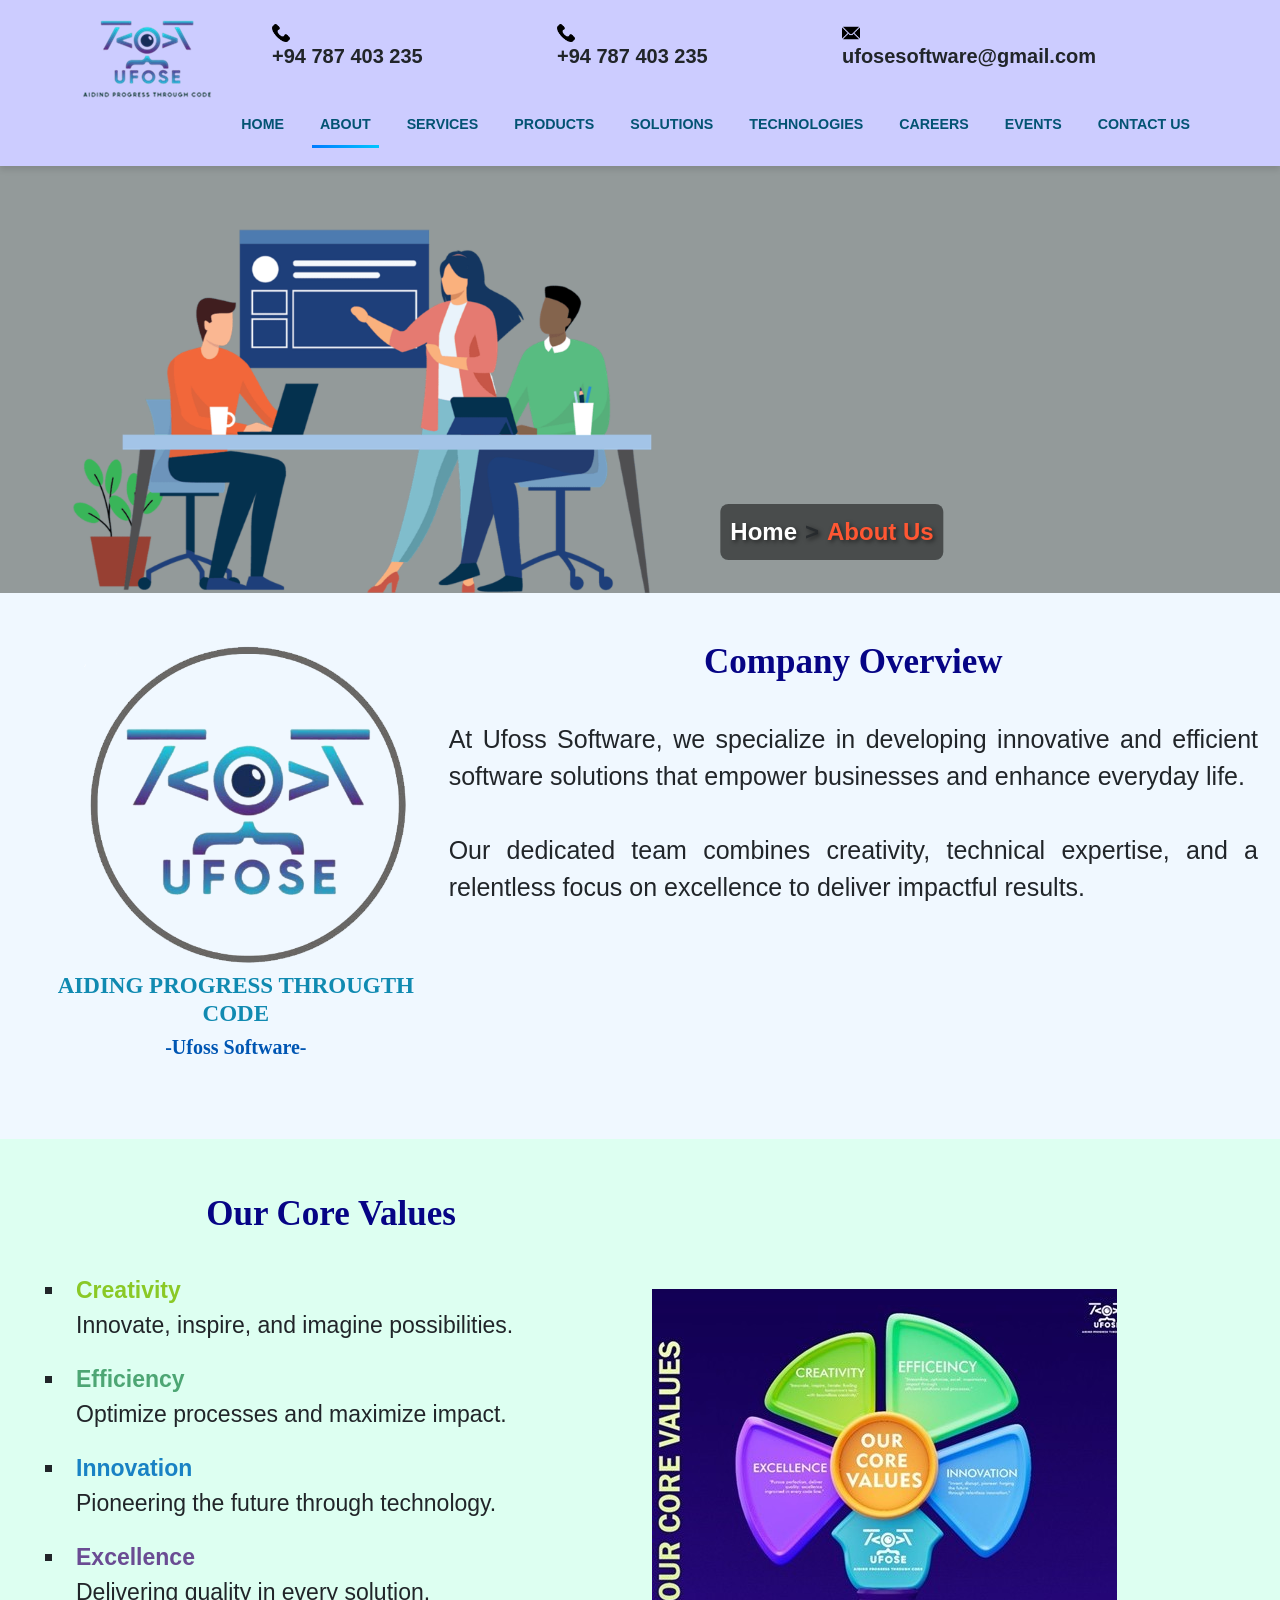
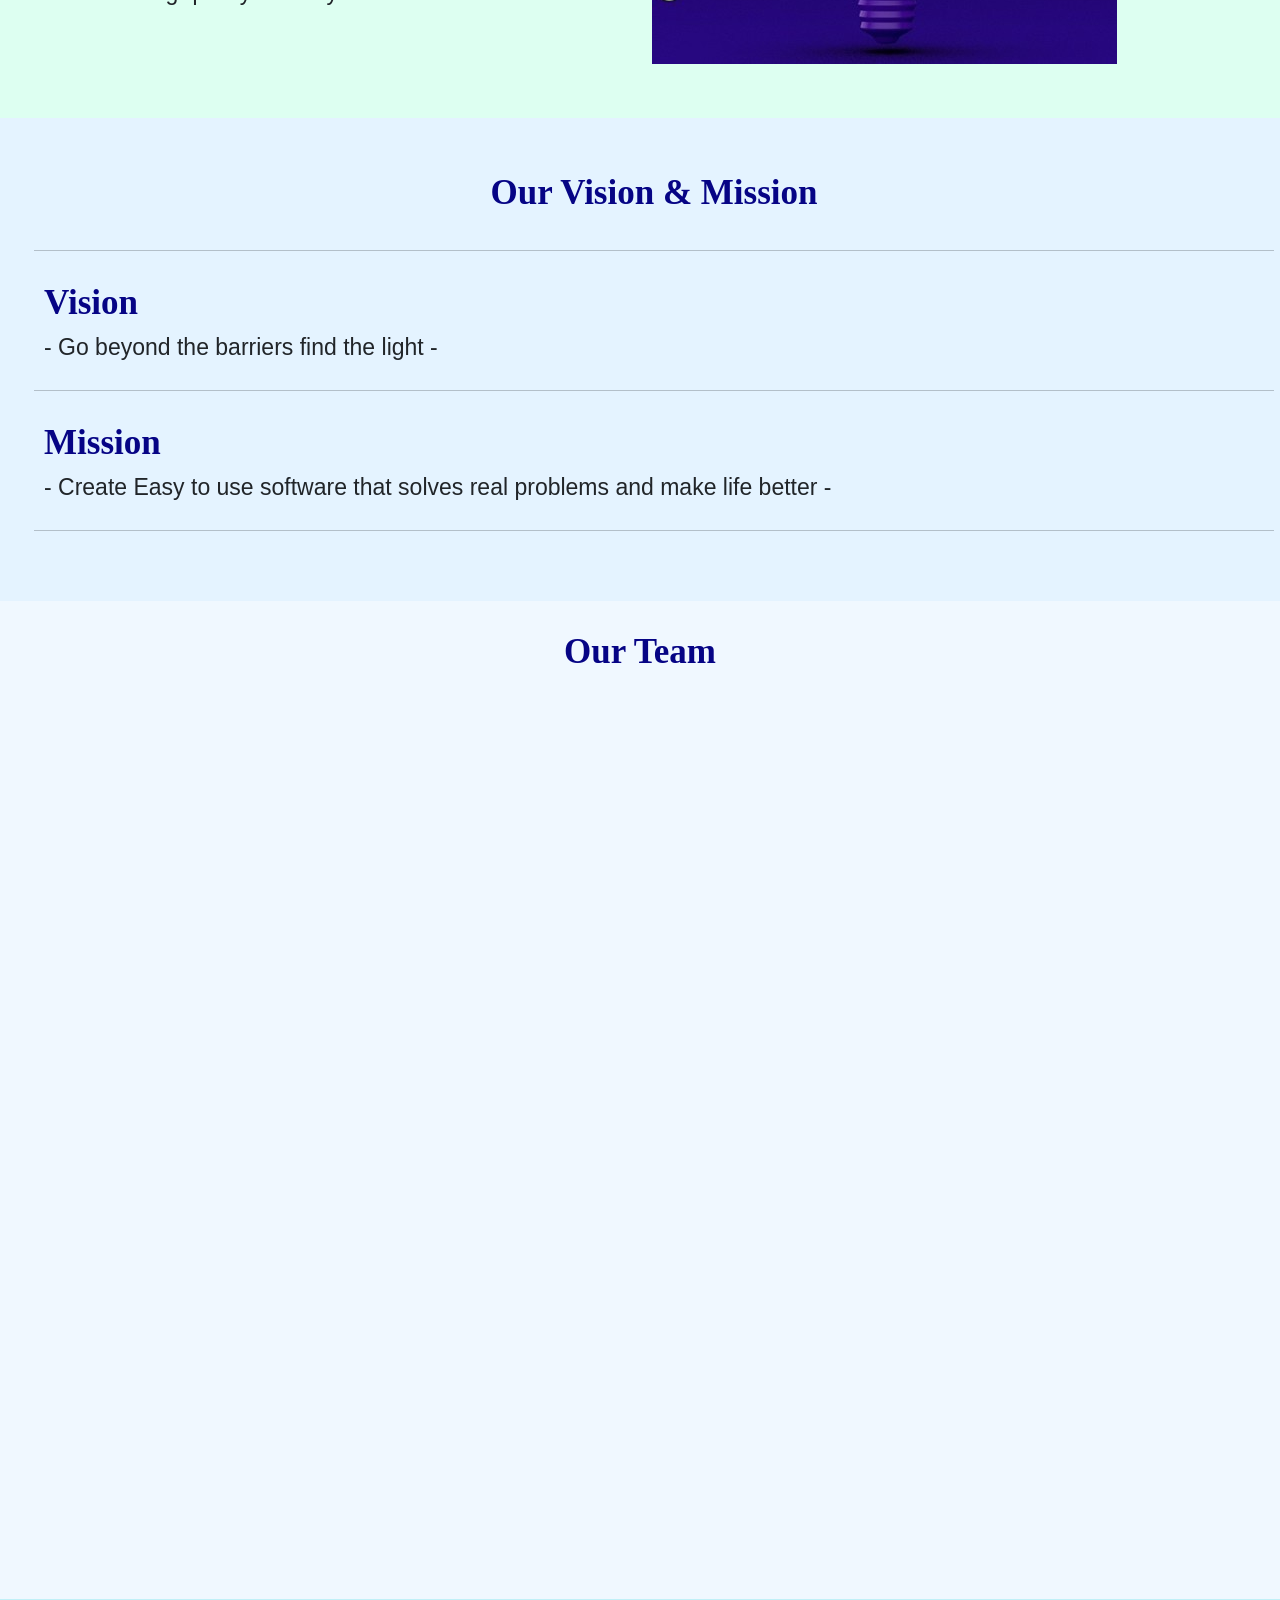
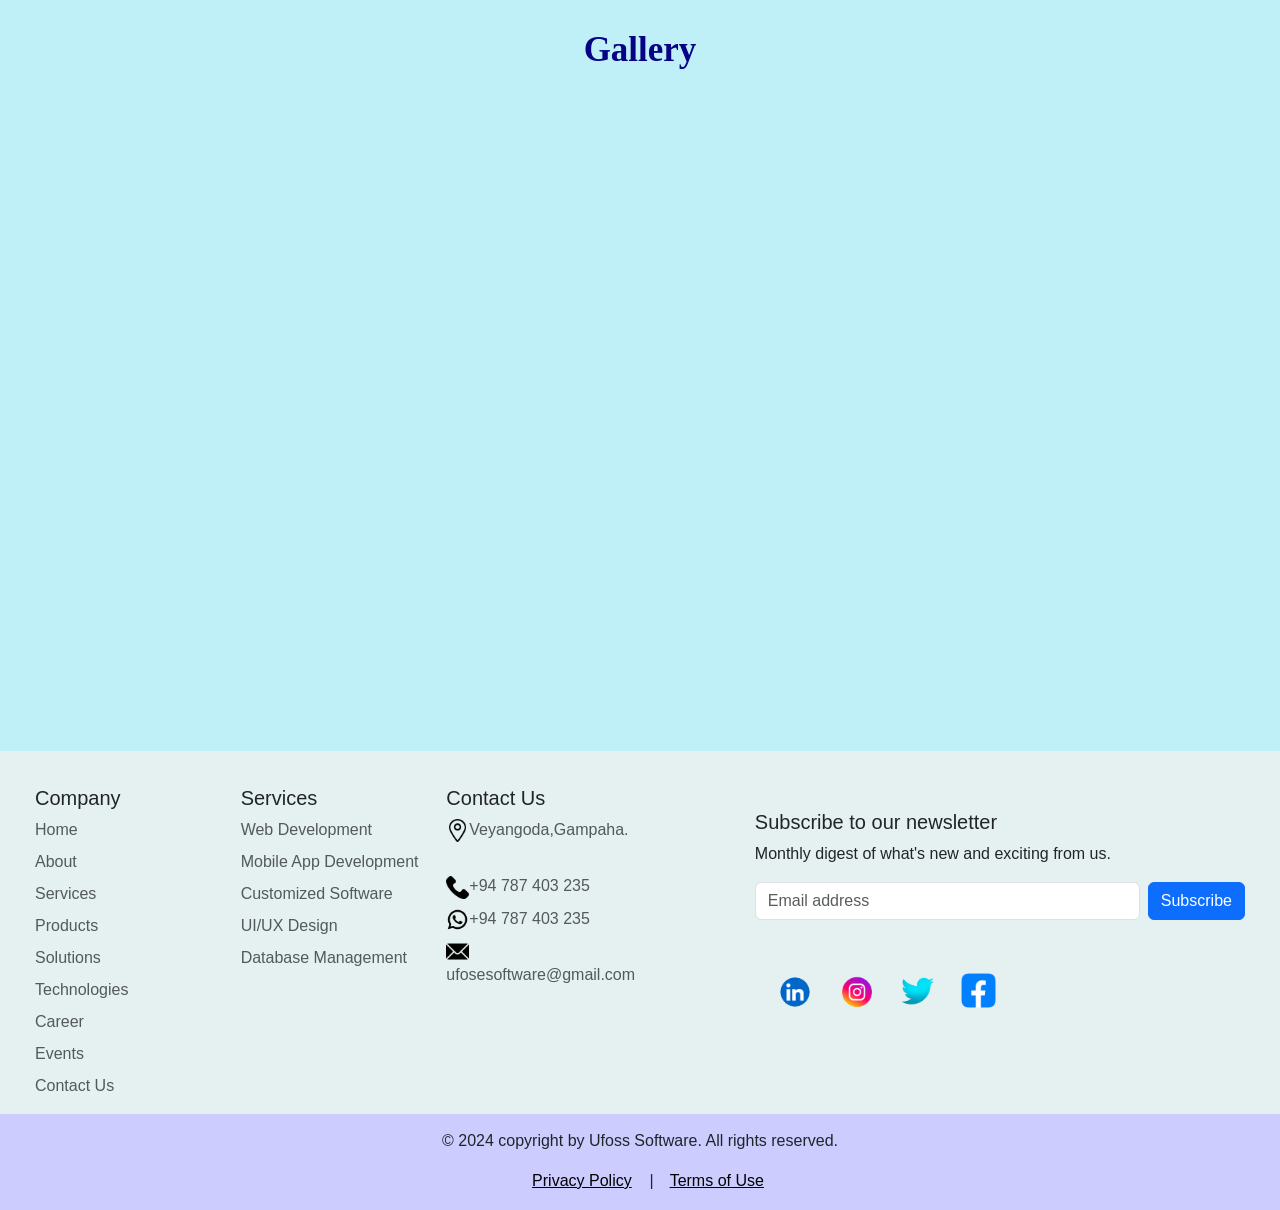
==== AboutUs.html @ 48321bb3 "enhance mobile responsiveness for images and gallery section" ====
<!DOCTYPE html>
<html lang="en">

<head>
  <!-- Required meta tags -->
  <meta charset="utf-8" />
  <meta name="viewport" content="width=device-width, initial-scale=1" />

  <!-- Bootstrap CSS -->
  <link href="https://cdn.jsdelivr.net/npm/bootstrap@5.0.2/dist/css/bootstrap.min.css" rel="stylesheet"
    integrity="sha384-EVSTQN3/azprG1Anm3QDgpJLIm9Nao0Yz1ztcQTwFspd3yD65VohhpuuCOmLASjC" crossorigin="anonymous" />

  <!-- Custom CSS -->
  <link rel="stylesheet" href="style.css" />

  <!-- AOS Library-->
  <link href="https://unpkg.com/aos@2.3.1/dist/aos.css" rel="stylesheet">

  <title>About Us</title>
</head>

<body>

  <!-- Header -->
  <nav class="navbar navbar-light bg-light">
    <div class="container">
      <div class="row">
        <div class="col-md-2 ">
          <a class="navbar-brand" href="index.html">
            <img src="images/logo_UFOS.png" alt="logo" />

          </a>
        </div>
        <div class="col-md-3">
          <img src="icons/call.png" height="18">
          <h5 class="font"> +94 787 403 235</h5>
        </div>
        <div class="col-md-3">
          <img src="icons/call.png" height="18">
          <h5 class="font">+94 787 403 235</h5>
        </div>
        <div class="col-md-3">
          <img src="icons/mail.png" height="18">
          <h5 class="font">ufosesoftware@gmail.com</h5>
        </div>

        <nav class="navbar navbar-expand-lg navbar-light  sticky-top">
          <div class="container">
            <button class="navbar-toggler" type="button" data-bs-toggle="collapse" data-bs-target="#navbarNav">
              <span class="navbar-toggler-icon"></span>
            </button>
            <div class=" header collapse navbar-collapse justify-content-end" id="navbarNav">
              <ul class="navbar-nav text-center">
                <li class="nav-item"><a class="nav-link" href="index.html">HOME</a></li>
                <li class="nav-item"><a class="nav-link active" href="AboutUs.html">ABOUT</a></li>
                <li class="nav-item"><a class="nav-link" href="services.html">SERVICES</a></li>
                <li class="nav-item"><a class="nav-link" href="products.html">PRODUCTS</a></li>
                <li class="nav-item"><a class="nav-link" href="solutions.html">SOLUTIONS</a></li>
                <li class="nav-item"><a class="nav-link" href="technologies.html">TECHNOLOGIES</a></li>
                <li class="nav-item"><a class="nav-link" href="careers.html">CAREERS</a></li>
                <li class="nav-item"><a class="nav-link" href="events.html">EVENTS</a></li>
                <li class="nav-item"><a class="nav-link" href="contactUs.html">CONTACT US</a></li>
              </ul>
            </div>
          </div>
        </nav>
      </div>
    </div>
  </nav>

  <!-- Responcive image-->
  <div>
    <img src="images/aboutcopy.png" class="img-fluid" alt="AboutUs">
    <nav class="overlay-text">

      <nav style="--bs-breadcrumb-divider: '>';" aria-label="breadcrumb">
        <ol class="breadcrumb">
          <li class="breadcrumb-item"><a href="index.html">Home</a></li>
          <li class="breadcrumb-item active" aria-current="page">About Us</li>
        </ol>
      </nav>
    </nav>
  </div>

  <div data-aos="fade-left">
    <div class="container-fluid abo_us">
      <div class="py-5">
        <div class="row">
          <div class="col-md-4 mb-4">
            <div class="con_abo">
              <img class="img-fluid ps-md-4" src="assets/Ufoss_logotransparent.png" alt="" height="300">
              <h5 class="txtstyle">AIDING PROGRESS THROUGTH CODE</h5>
              <h5 class="txtstyle1">-Ufoss Software-</h5>
            </div>

          </div>
          <div class="col-md-8 mb-zdasg">
            <h4 class="txtstyle3" style="color:#060485; font-weight: 800;">Company Overview</h4>
            <p class="txtstyle4">
              At Ufoss Software, we specialize in developing innovative and efficient software solutions that empower
              businesses and enhance everyday life.
            </p>
            <p class="txtstyle4">
              Our dedicated team combines creativity, technical expertise, and a relentless focus on excellence to
              deliver impactful results.
            </p>
          </div>

        </div>
      </div>
    </div>

  </div>
  <div data-aos="fade-right">
    <div class="coreValues container-fluid">

      <div class=" py-5">
        <div class="row">
          <div class="col-md-6 mb-6" style="padding-left: 40px;">
            <h4 class="txtstyle3" style="color:#060485;">Our Core Values</h4>
            <ul class="b">
              <li class="list"><b style="color: #8ac926; font-weight: 700;font-size: 25;">Creativity</b><br> Innovate,
                inspire, and imagine possibilities.</li>
              <li class="list"><b style="color: #4da674;font-weight: 700;font-size: 25;">Efficiency</b> <br>Optimize
                processes and maximize impact.</li>
              <li class="list"><b style="color: #1982c4;font-weight: 700;font-size: 25;">Innovation</b><br> Pioneering
                the future through technology.</li>
              <li class="list"><b style="color: #6a4c93;font-weight: 700;font-size: 25;">Excellence</b> <br>Delivering
                quality in every solution.</li>
            </ul>
          </div>
          <div class="col-md-6 mb-6">
            <br><br><br><br>
            <img class="img-fluid" src="images/Core Values.jpg" alt="" height="">
          </div>
        </div>
      </div>
    </div>

  </div>
  <!--vision/Mission-->
  <div data-aos="fade-left">
    <div class="vm container-fluid">
      <div class=" py-5">
        <div class="row">
          <div class="col-md-12" style="padding-left: 40px;">
            <h4 class="txtstyle3" style="color:#060485;">Our Vision & Mission</h4>

            <hr>
            <p class="list"
              style="font-size: 28; font-weight: 400; font-family:'Segoe UI', Tahoma, Geneva, Verdana, sans-serif;">
              <b class="txtstyle3" style="color:#060485;">Vision</b> <br> - Go beyond the barriers find the light -
            </p>
            <hr>

            <p class="list"
              style="font-size:28 ; font-weight: 400; font-family:'Segoe UI', Tahoma, Geneva, Verdana, sans-serif;">
              <b class="txtstyle3" style="color:#060485;">Mission</b> <br> - Create Easy to use software that solves
              real problems and make life better -
            </p>
            <hr>
          </div>
        </div>
      </div>
    </div>
  </div>
  <!--vision/Mission-->
  <!--CONTACT-->
  <div class="contact_cardcon ">
    <DIV class="container">

      <h4 class="txtstyle3" style="color:#060485;">Our Team</h4>

      <div class="row">
        <div class="col-md-2">
          <div class="con_card" data-aos="flip-right">
            <img class="blur-effect" src="images/Comp/sachintha.jpg" alt="" style="width:100%">
            <h4>Sachintha <br> Tharuka</h4>
            <p class="con_title">CEO <br>&Founder</p>
            <p>Software Engineer</p>
            <div style="margin: 10px 0;">
              <a class="con_a" href="#"><img src="icons/linkedin-logo-linkedin-icon-transparent-free-png.webp" alt=""
                  height="48"></a>
              <a class="con_a" href="#"><img src="icons/instagram-logo-instagram-social-media-icon-free-png.webp" alt=""
                  height="48"></a>
            </div>
            <p><button class="con_button"><a href="tel:+94"
                  class="nav-link p-0 text-body-secondary">Contact</a></button>
            </p>

          </div>
        </div>
        <div class="col-md-2">
          <div class="con_card" data-aos="flip-right">
            <img class="blur-effect" src="images/Comp/maleesha.jpg" alt="" style="width:100%">
            <h4>Maleesha <br> Shashini</h4>
            <p class="con_title">Head of<br> Human Resource</p>
            <p>Software Engineer</p>
            <div style="margin: 10px 0;">
              <a class="con_a" href="#"><img src="icons/linkedin-logo-linkedin-icon-transparent-free-png.webp" alt=""
                  height="48"></a>
              <a class="con_a" href="#"><img src="icons/instagram-logo-instagram-social-media-icon-free-png.webp" alt=""
                  height="48"></a>
            </div>
            <p><button class="con_button"><a href="tel:+94"
                  class="nav-link p-0 text-body-secondary">Contact</a></button>
            </p>
          </div>
        </div>
        <div class="col-md-2">
          <div class="con_card" data-aos="flip-right">
            <img class="blur-effect" src="images/Comp/kalhara.jpg" alt="" style="width:100%">
            <h4>Nirod <br> Kalhara</h4>
            <p class="con_title">Project <br>Manager</p>
            <p>Software Engineer</p>
            <div style="margin: 10px 0;">
              <a class="con_a" href="#"><img src="icons/linkedin-logo-linkedin-icon-transparent-free-png.webp" alt=""
                  height="48"></a>
              <a class="con_a" href="#"><img src="icons/instagram-logo-instagram-social-media-icon-free-png.webp" alt=""
                  height="48"></a>
            </div>
            <p><button class="con_button"><a href="tel:+94"
                  class="nav-link p-0 text-body-secondary">Contact</a></button>
            </p>
          </div>
        </div>
        <div class="col-md-2">
          <div class="con_card" data-aos="flip-right">
            <img class="blur-effect" src="images/Comp/Tharindi.jpg" alt="" style="width:100%">
            <h4>Tharindi<br> Kulahthunga</h4>
            <p class="con_title">Accountant</p>
            <p>Financial<br> Advisor</p>
            <div style="margin: 10px 0;">
              <a class="con_a" href="#"><img src="icons/linkedin-logo-linkedin-icon-transparent-free-png.webp" alt=""
                  height="48"></a>
              <a class="con_a" href="#"><img src="icons/instagram-logo-instagram-social-media-icon-free-png.webp" alt=""
                  height="48"></a>
            </div>
            <p><button class="con_button"><a href="tel:+94"
                  class="nav-link p-0 text-body-secondary">Contact</a></button>
            </p>
          </div>
        </div>
        <div class="col-md-2">
          <div class="con_card" data-aos="flip-right">
            <img class="blur-effect" src="images/Comp/DSC_0430 - Charaka Shehan.jpg" alt="" style="width:100%">
            <h4>Charaka <br>Ruwan</h4>
            <p class="con_title">Architect <br> Web Developer</p>
            <p>Nano Technologist</p>
            <div style="margin: 10px 0;">
              <a class="con_a" href="#"><img src="icons/linkedin-logo-linkedin-icon-transparent-free-png.webp" alt=""
                  height="48"></a>
              <a class="con_a" href="#"><img src="icons/instagram-logo-instagram-social-media-icon-free-png.webp" alt=""
                  height="48"></a>
            </div>
            <p><button class="con_button"><a href="tel:+94"
                  class="nav-link p-0 text-body-secondary">Contact</a></button>
            </p>
          </div>
        </div>
        <div class="col-md-2">
          <div class="con_card" data-aos="flip-right">
            <img class="blur-effect" src="images/Comp/sawani.jpg" alt="" style="width:100%">
            <h4>Sawani<br> Hansika</h4>
            <p class="con_title">Head of <br>Customer Support</p>
            <p>Software Engineer</p>
            <div style="margin: 10px 0;">
              <a class="con_a" href="#"><img src="icons/linkedin-logo-linkedin-icon-transparent-free-png.webp" alt=""
                  height="48"></a>
              <a class="con_a" href="#"><img src="icons/instagram-logo-instagram-social-media-icon-free-png.webp" alt=""
                  height="48"></a>
            </div>
            <p><button class="con_button"><a href="tel:+94"
                  class="nav-link p-0 text-body-secondary">Contact</a></button>
            </p>
          </div>
        </div>
      </div>
      <div class="row " style="justify-content: center;">


        <div class="col-md-2">
          <div class="con_card" data-aos="flip-right">
            <img class="blur-effect" src="images/Comp/vihaga.jpg" alt="" style="width:100%">
            <h4>Vihaga<br> Induwara</h4>
            <p class="con_title">Develops Engineer <br> Tech Lead</p>
            <p>Software Engineer</p>
            <div style="margin: 10px 0;">
              <a class="con_a" href="#"><img src="icons/linkedin-logo-linkedin-icon-transparent-free-png.webp" alt=""
                  height="48"></a>
              <a class="con_a" href="#"><img src="icons/instagram-logo-instagram-social-media-icon-free-png.webp" alt=""
                  height="48"></a>
            </div>
            <p><button class="con_button"><a href="tel:+94"
                  class="nav-link p-0 text-body-secondary">Contact</a></button>
            </p>
          </div>
        </div>
        <div class="col-md-2">
          <div class="con_card" data-aos="flip-right">
            <img src="images/Comp/7084424.png" alt="" style="width:100%">
            <h4>Yehan<br> Sathish</h4>
            <p class="con_title">Head of <br>Marketing of Sales</p>
            <p>Software Engineer</p>
            <div style="margin: 10px 0;">
              <a class="con_a" href="#"><img src="icons/linkedin-logo-linkedin-icon-transparent-free-png.webp" alt=""
                  height="48"></a>
              <a class="con_a" href="#"><img src="icons/instagram-logo-instagram-social-media-icon-free-png.webp" alt=""
                  height="48"></a>
            </div>
            <p><button class="con_button"><a href="tel:+94"
                  class="nav-link p-0 text-body-secondary">Contact</a></button>
            </p>
          </div>
        </div>
        <div class="col-md-2">
          <div class="con_card" data-aos="flip-right">
            <img class="blur-effect" src="images/Comp/IMG_20241013_104146 - Shahara Ayesha.jpg" alt=""
              style="width:100%">
            <h4>Shaara <br>Rasdeen</h4>
            <p class="con_title">UI / UX<br> Designer</p>
            <p>Software Engineer</p>
            <div style="margin: 10px 0;">
              <a class="con_a" href="#"><img src="icons/linkedin-logo-linkedin-icon-transparent-free-png.webp" alt=""
                  height="48"></a>
              <a class="con_a" href="#"><img src="icons/instagram-logo-instagram-social-media-icon-free-png.webp" alt=""
                  height="48"></a>
            </div>
            <p><button class="con_button"><a href="tel:+94"
                  class="nav-link p-0 text-body-secondary">Contact</a></button>
            </p>
          </div>
        </div>
        <div class="col-md-2">
          <div class="con_card" data-aos="flip-right">
            <img class="blur-effect" src="images/Comp/rasid.jpg" alt="" style="width:100%">
            <h4>Rashid<br> Ahmad</h4>
            <p class="con_title">Quality Assurance<br> Engineer</p>
            <p>Software Engineer</p>
            <div style="margin: 10px 0;">
              <a class="con_a" href="#"><img src="icons/linkedin-logo-linkedin-icon-transparent-free-png.webp" alt=""
                  height="48"></a>
              <a class="con_a" href="#"><img src="icons/instagram-logo-instagram-social-media-icon-free-png.webp" alt=""
                  height="48"></a>
            </div>
            <p><button class="con_button"><a href="tel:+94"
                  class="nav-link p-0 text-body-secondary">Contact</a></button>
            </p>
          </div>
        </div>
      </div>
    </DIV>
  </div>

  <!--CONTACT-->
  <!-- Gallery -->
  <div class="container-fluid">
    <div class="row galarry">
      <h4 class="txtstyle3" style="color:#060485;">Gallery</h4>
      <div class="blur-effect col-lg-4 col-md-12 mb-4 mb-lg-0">
        <img data-aos="flip-right" src="gallery/464200951_539418912353393_275072926362494952_n.jpg"
          class="w-100 shadow-1-strong rounded mb-4 styleIMG" alt="" />

        <img data-aos="flip-right" src="gallery/1 (2).jpg" class="w-100 shadow-1-strong rounded mb-4 styleIMG" alt="" />
      </div>

      <div class="blur-effect col-lg-4 mb-4 mb-lg-0">
        <img data-aos="flip-right" src="gallery/1 (1).jpg" class="w-100 shadow-1-strong rounded mb-4 styleIMG" alt="" />

        <img data-aos="flip-right" src="gallery/464378660_539419032353381_4653004834783427825_n.jpg"
          class="w-100 shadow-1-strong rounded mb-4 styleIMG" alt="" />
      </div>

      <div class="blur-effect col-lg-4 mb-4 mb-lg-0">
        <img data-aos="flip-right" src="gallery/464385209_539431735685444_4587459875388398053_n.jpg"
          class="w-100 shadow-1-strong rounded mb-4 styleIMG" alt="" />

        <img data-aos="flip-right" src="gallery/2.jpg" class="w-100 shadow-1-strong rounded mb-4 styleIMG" alt="" />
      </div>
    </div>
  </div>
  <!-- Gallery -->
  <!--footer-->
  <footer>
    <div class="footertwo">
      <div class="row">
        <div class="col-6 col-md-2 mb-2">
          <h5>Company</h5>
          <ul class="nav flex-column">
            <li class="nav-item mb-2"><a href="index.html" class="nav-link p-0 text-body-secondary">Home</a></li>
            <li class="nav-item mb-2"><a href="AboutUs.html" class="nav-link p-0 text-body-secondary">About</a></li>
            <li class="nav-item mb-2"><a href="services.html" class="nav-link p-0 text-body-secondary">Services</a>
            </li>
            <li class="nav-item mb-2"><a href="products.html" class="nav-link p-0 text-body-secondary">Products</a>
            </li>
            <li class="nav-item mb-2"><a href="solutions.html" class="nav-link p-0 text-body-secondary">Solutions</a>
            </li>
            <li class="nav-item mb-2"><a href="technologies.html"
                class="nav-link p-0 text-body-secondary">Technologies</a></li>
            <li class="nav-item mb-2"><a href="careers.html" class="nav-link p-0 text-body-secondary">Career</a></li>
            <li class="nav-item mb-2"><a href="events.html" class="nav-link p-0 text-body-secondary">Events</a></li>
            <li class="nav-item mb-2"><a href="contactUs.html" class="nav-link p-0 text-body-secondary">Contact Us</a>
            </li>
          </ul>
        </div>

        <div class="col-6 col-md-2 mb-3">
          <h5>Services</h5>
          <ul class="nav flex-column">
            <li class="nav-item mb-2"><a href="#" class="nav-link p-0 text-body-secondary">Web Development</a></li>
            <li class="nav-item mb-2"><a href="#" class="nav-link p-0 text-body-secondary">Mobile App Development</a>
            </li>
            <li class="nav-item mb-2"><a href="#" class="nav-link p-0 text-body-secondary">Customized Software</a>
            </li>
            <li class="nav-item mb-2"><a href="#" class="nav-link p-0 text-body-secondary">UI/UX Design</a></li>
            <li class="nav-item mb-2"><a href="#" class="nav-link p-0 text-body-secondary">Database Management</a>
            </li>
          </ul>
        </div>

        <div class="col-6 col-md-2 mb-4">
          <h5>Contact Us</h5>
          <ul class="nav flex-column">
            <li class="nav-item mb-2"><a href="https://maps.app.goo.gl/LVWxwPiNiZoNcGvU6"
                class="nav-link p-0 text-body-secondary"><img src="icons/address-81.png" alt=""
                  height="23">Veyangoda,Gampaha.</a></li>
            <li class="nav-item mb-2"><a href="tel:+94787403235" class="nav-link p-0 text-body-secondary"><img
                  src="icons/call.png" alt="" height="23">+94 787 403 235</a></li>
            <li class="nav-item mb-2"><a href="https://wa.me/94787403235" class="nav-link p-0 text-body-secondary"><img
                  src="icons/whatsapp.png" alt="" height="23">+94 787 403
                235</a></li>
            <li class="nav-item mb-2"><a href="mailto:ufosesoftware@gmail.com"
                class="nav-link p-0 text-body-secondary"><img src="icons/mail.png" alt=""
                  height="23">ufosesoftware@gmail.com</a></li>

          </ul>
        </div>

        <div class="col-md-5 offset-md-1 mb-3">
          <form>
            <br>
            <h5>Subscribe to our newsletter</h5>
            <p>Monthly digest of what's new and exciting from us.</p>

            <div class="d-flex flex-column flex-sm-row w-100 gap-2">
              <label for="newsletter1" class="visually-hidden">Email address</label>
              <input id="newsletter1" type="text" class="form-control" placeholder="Email address">
              <button class="btn btn-primary" type="button">Subscribe</button>
            </div>
          </form>
          <br><br>
          <ul class="list-unstyled d-flex">
            <li class="ms-3"><a class="link-body-emphasis" href="#"><img
                  src="icons/linkedin-logo-linkedin-icon-transparent-free-png.webp" alt="" height="48"></a></li>
            <li class="ms-3"><a class="link-body-emphasis" href="#"><img
                  src="icons/instagram-logo-instagram-social-media-icon-free-png.webp" alt="" height="48"></a></li>
            <li class="ms-3"><a class="link-body-emphasis" href="#"><img src="icons/twwit.webp" alt="" height="45"></a>
            </li>
            <li class="ms-3"><a class="link-body-emphasis" href="#"><img src="icons/fb.webp" alt="" height="45"></a>
            </li>
          </ul>
        </div>
      </div>

    </div>

    <div class="footerone">
      <div>
        <p style="text-align: center;">© 2024 copyright by Ufoss Software. All rights reserved.</p>
        <ul class="list-unstyled d-flex justify-content-center">
          <li class="ms-3"><a class="link-body-emphasis" href="#">Privacy Policy</a>&nbsp;&nbsp;&nbsp;&nbsp;
          </li>
          <li>|</li>
          <li class="ms-3"><a class="link-body-emphasis" href="#">Terms of Use</a></li>
        </ul>
      </div>
    </div>

  </footer>

  <!-- Optional JavaScript -->
  <script src="https://cdn.jsdelivr.net/npm/bootstrap@5.0.2/dist/js/bootstrap.bundle.min.js"
    integrity="sha384-MrcW6ZMFYlzcLA8Nl+NtUVF0sA7MsXsP1UyJoMp4YLEuNSfAP+JcXn/tWtIaxVXM"
    crossorigin="anonymous"></script>

  <!-- AOS JS -->
  <script src="https://unpkg.com/aos@2.3.1/dist/aos.js"></script>
  <!-- Initialize AOS -->
  <script>
    AOS.init();
  </script>
</body>

</html>
---- style.css ----
/* Base Styles */
body {
  font-family: "Poppins", sans-serif;
  margin: 0;
  padding: 0;
  background-color: #f0f8ff;
}

/* Navigation Bar Styling */
.navbar-light.bg-light {
  background-color: #ccccff !important;
  padding: 15px;
  padding-top: 20px;
  box-shadow: 0 4px 6px rgba(0, 0, 0, 0.1);
  position: sticky;
  top: 0;
  z-index: 900;
}

.header {
  display: flex;
  align-items: center;
  justify-content: flex-end;
}

.header ul {
  list-style: none;
  display: flex;
  gap: 20px;
  margin: 0;
  padding: 0;
}

.header ul li {
  display: inline;
}

.header .nav-link {
  position: relative;
  text-decoration: none;

  font-weight: 600;
  font-size: 0.89rem;
  padding: 8px 12px;
  transition: color 0.3s ease;
}

.header .navbar-nav .nav-link {
  color: #035373;
}
.header .navbar-nav .nav-link:hover {
  color: #2e27fb, #150fcc;
}
.header ul li a.active::after {
    transform: scaleX(1);
    transform-origin: left;
}
.font {
  font-weight: bold;
}

/* Hover Effect for Links */
.header ul li a::after {
  content: "";
  position: absolute;
  left: 0;
  bottom: -5px;
  width: 100%;
  height: 3px;
  background: linear-gradient(90deg, #007bff, #00c6ff);
  transition: transform 0.3s ease;
  transform: scaleX(0);
  transform-origin: right;
}

.header ul li a:hover::after {
  transform: scaleX(1);
  transform-origin: left;
}

.header ul li a:hover {
  color: #0056b3;
}

/* Logo Styling */
.navbar-brand img {
  transition: transform 0.3s ease, box-shadow 0.3s ease;
}

.navbar-brand img:hover {
  transform: scale(1.05);
  box-shadow: 0px 6px 12px rgba(0, 0, 0, 0.4);
}

/* Styling for Text Sections */
.who,
.whof {
  color: #060485;
  width: 1000px;
  margin-left: 40px;
  font-family: "Times New Roman", Times, serif;
}

.team {
  color: #060485;
  width: 1000px;
  margin-top: 30px;
  margin-left: 210px;
  font-family: "Times New Roman", Times, serif;
  text-align: center;
}

.imgteam,
.imgf {
  margin-left: 75px;
  margin-top: 5px;
  margin-bottom: 20px;
}

/* Additional Image Spacing */
.imgf {
  margin: 100px;
}
.carousel-inner .carousel-item img {
  width: 100%;
  object-fit: cover;
}
.overlay-text {
  position: absolute;
  top: 60%;
  left: 65%;
  transform: translate(-50%, -50%);
  color: white;
  font-size: 24px;
  font-weight: bold;
  text-shadow: 2px 2px 4px rgba(0, 0, 0, 0.5); /* Optional text shadow */
  text-align: center;
}
.breadcrumb .breadcrumb-item.active {
  color: #ff5733; /* Replace #ff5733 with the desired color for "About Us" */
  font-weight: bold; /* Optional: make it bold for emphasis */
}

.breadcrumb .breadcrumb-item a {
  color: #ffffff; /* Default color for non-active breadcrumb items */
  text-decoration: none;
  transition: color 0.3s ease; /* Smooth transition for color change */
}

.overlay-text .breadcrumb {
  background-color: rgba(
    0,
    0,
    0,
    0.5
  ); /* Optional: background color for better readability */
  padding: 10px;
  border-radius: 8px;
}

.breadcrumb .breadcrumb-item a:hover {
  color: #2557b3; /* Change color on hover (replace #ff5733 with your preferred color) */
  text-decoration: underline; /* Optional: underline for emphasis */
}
.content_one {
  margin-top: 35px;
}
/* General styles for paragraphs */
p.lead {
  text-align: justify; /* Justifies the text for a clean edge */
  margin-bottom: 1.2em; /* Adds spacing between paragraphs */
}
.container2 {
  margin-bottom: 25px;
}
.container3 {
  margin: 35px;
  padding: 35px;
}
.class1 {
  margin-bottom: 10px;
}
/* Additional styling for the blockquote */
.blockquote {
  font-style: italic; /* Italicizes the blockquote for emphasis */
  font-weight: bolder; /* Bold text for the blockquote title */
}

/* Styling for the blockquote footer */
.blockquote-footer {
  font-size: 0.9em; /* Slightly smaller text for the footer */
}
/* General container styling */
.impact-container {
  display: flex;
  justify-content: space-around;
  align-items: center;
  padding-top: 28px;
  background-color: #b8b8bb62;
  margin-bottom: 30px;
}

/* Styling for each circular stat */
.impact-item {
  text-align: center;
  font-family: Arial, sans-serif;
  padding-top: 80px;
  padding-bottom: 80px;
}

/* Circle style */
.circle {
  width: 120px;
  height: 120px;
  border-radius: 50%;
  display: flex;
  justify-content: center;
  align-items: center;
  margin: 0 auto 10px;
  border: 6px solid;
}

/* Colors for each circle */
.orange {
  border-color: #faa60a;
}
.blue {
  border-color: #57a1b9;
}
.yellow {
  border-color: #f7d412;
}
.red {
  border-color: #f05438;
}
.green {
  border-color: #21ce21;
}

/* Stat number and description */
.stat-number {
  font-size: 28px;
  font-weight: bold;
}

.description {
  font-size: 18px;
  color: #555;
}
.footerone {
  background-color: #ccccff;
  box-shadow: 0 4px 6px rgba(0, 0, 0, 0.1);
  padding: 15px;
  padding-bottom: 1pt;
}
.footertwo {
  background-color: rgb(229, 241, 241);
  padding: 35px;
  padding-bottom: 0%;
}
.abo_us {
  background-color: #f0f8ff;
  padding-bottom: 0ch;
}
.coreValues {
  background-color: rgb(221, 255, 241);
  padding: 6px;
  margin-top: 0%;
}
.vm {
  background-color: rgb(228, 243, 255);
  padding: 6px;
  align-items: center;
}
.con_abo {
  padding-left: 45px;
  align-items: center;
}
.txtstyle {
  font-family: "Times New Roman", Times, serif;
  font-weight: 700;
  text-align: center;
  font-size: 23px;
  color: #108ab1;
}
.txtstyle1 {
  font-family: "Times New Roman", Times, serif;
  font-weight: 700;
  text-align: center;
  font-size: 20px;
  color: #0056b3;
}
.txtstyle3 {
  font-family: "Times New Roman", Times, serif;
  font-weight: 700;
  text-align: center;
  font-size: 35px;
  padding-bottom: 20px;
}
.txtstyle4 {
  font-family: "Segoe UI", Tahoma, Geneva, Verdana, sans-serif;
  font-weight: 400;

  font-size: 25px;
  padding: 10px;
  text-align: justify;
}
.list {
  font-family: "Segoe UI", Tahoma, Geneva, Verdana, sans-serif;
  font-weight: 400;
  font-size: 23px;
  padding: 10px;
}
ul.b {
  list-style-type: square;
}
.textstyle1 {
  font-family: "Times New Roman", Times, serif;
  font-weight: 700;
  text-align: center;
  font-size: 35px;
  padding-bottom: 20px;
  color: #060485;
}
.textstyle2 {
  font-family: "Segoe UI", Tahoma, Geneva, Verdana, sans-serif;
  font-weight: 400;
  font-size: 21px;
  padding: 10px;
  text-align: justify;
}

#technologies {
  background-color: #f8f8f8;
  padding: 40px;
  text-align: center;
}

#technologies h2 {
  font-size: 2rem;
  margin-bottom: 20px;
}

.tech-container {
  display: grid;
  grid-template-columns: repeat(auto-fill, minmax(150px, 1fr));
  gap: 20px;
  justify-items: center;
}

.tech-item img {
  width: 100%;
  max-width: 150px;
  transition: transform 0.3s ease;
}

.tech-item img:hover {
  transform: scale(1.1);
}
/* contact us page  */
.con_contact {
  margin: 25px;
  padding: 5px;
}
.container_form {
  border: 0.8px solid black;
  margin: 10px;
  border-radius: 10px;
  padding: 20px;
  margin-left: 30px;
  margin-right: 30px;
}
.form_styles {
  margin: 25px;
  padding: 5px;
  margin-left: 30px;
  margin-right: 30px;
}
.inputtype {
  margin-bottom: 20px;
}
.labl_form {
  margin-bottom: 5px;
}
.h1 {
  margin-bottom: 40px;

  font-family: "Times New Roman", Times, serif;
  font-weight: 700;
  text-align: center;
  font-size: 35px;
  padding-bottom: 20px;
  color: #060485;
}
.cotctus {
  justify-items: center;
  padding-top: 100px;
}
.cm {
  justify-items: center;
  padding-bottom: 12px;
}
.cmm {
  font-family: "Times New Roman", Times, serif;
  font-weight: 530;
  text-align: center;
  font-size: 25px;
  padding-bottom: 10px;
  color: #060485;
}
.abc h4 {
  padding-top: 10px;
}
.galarry {
  padding: 30px;
  background-color: rgb(192, 240, 247);
}
.us {
  margin: 30px;
}
/*contactcard*/
.con_card {
  box-shadow: 0 4px 8px 0 rgba(0, 0, 0, 0.2);
  max-width: 300px;
  margin: auto;
  text-align: center;
  font-family: arial;
}

.con_title {
  color: grey;
  font-size: 16px;
}

.con_button {
  border: none;
  outline: 0;
  display: inline-block;
  padding: 7px;
  color: white;
  background-color: #000;
  text-align: center;
  cursor: pointer;
  width: 100%;
  font-size: 17px;
}

.con_a {
  text-decoration: none;
  font-size: 21px;
  color: black;
}

.con_button:hover,
a:hover {
  opacity: 0.7;
}

.con_button .nav-link {
  color: white;
}
.contact_cardcon {
  margin: 30px;
}
.second_row {
  margin-bottom: 200px;
}
.linking {
  color: rgb(0, 110, 255);
  text-decoration: none;
}
.styleIMG:hover {
  transform: scale(1.1) rotate(10deg);
  opacity: 0.85;
  transform: scaleX(-1);
}
.styleIMG {
  transition: transform 0.5s ease, box-shadow 0.3s ease;
}
.con_card1 {
  border-radius: 15px;
  width: 100%;          
    object-fit: cover;
    background-color: #f0f4f5;
}

/* blur some images Temporarily */
.blur-effect {
    filter: blur(6px); 
    transition: 0.3s;  
}
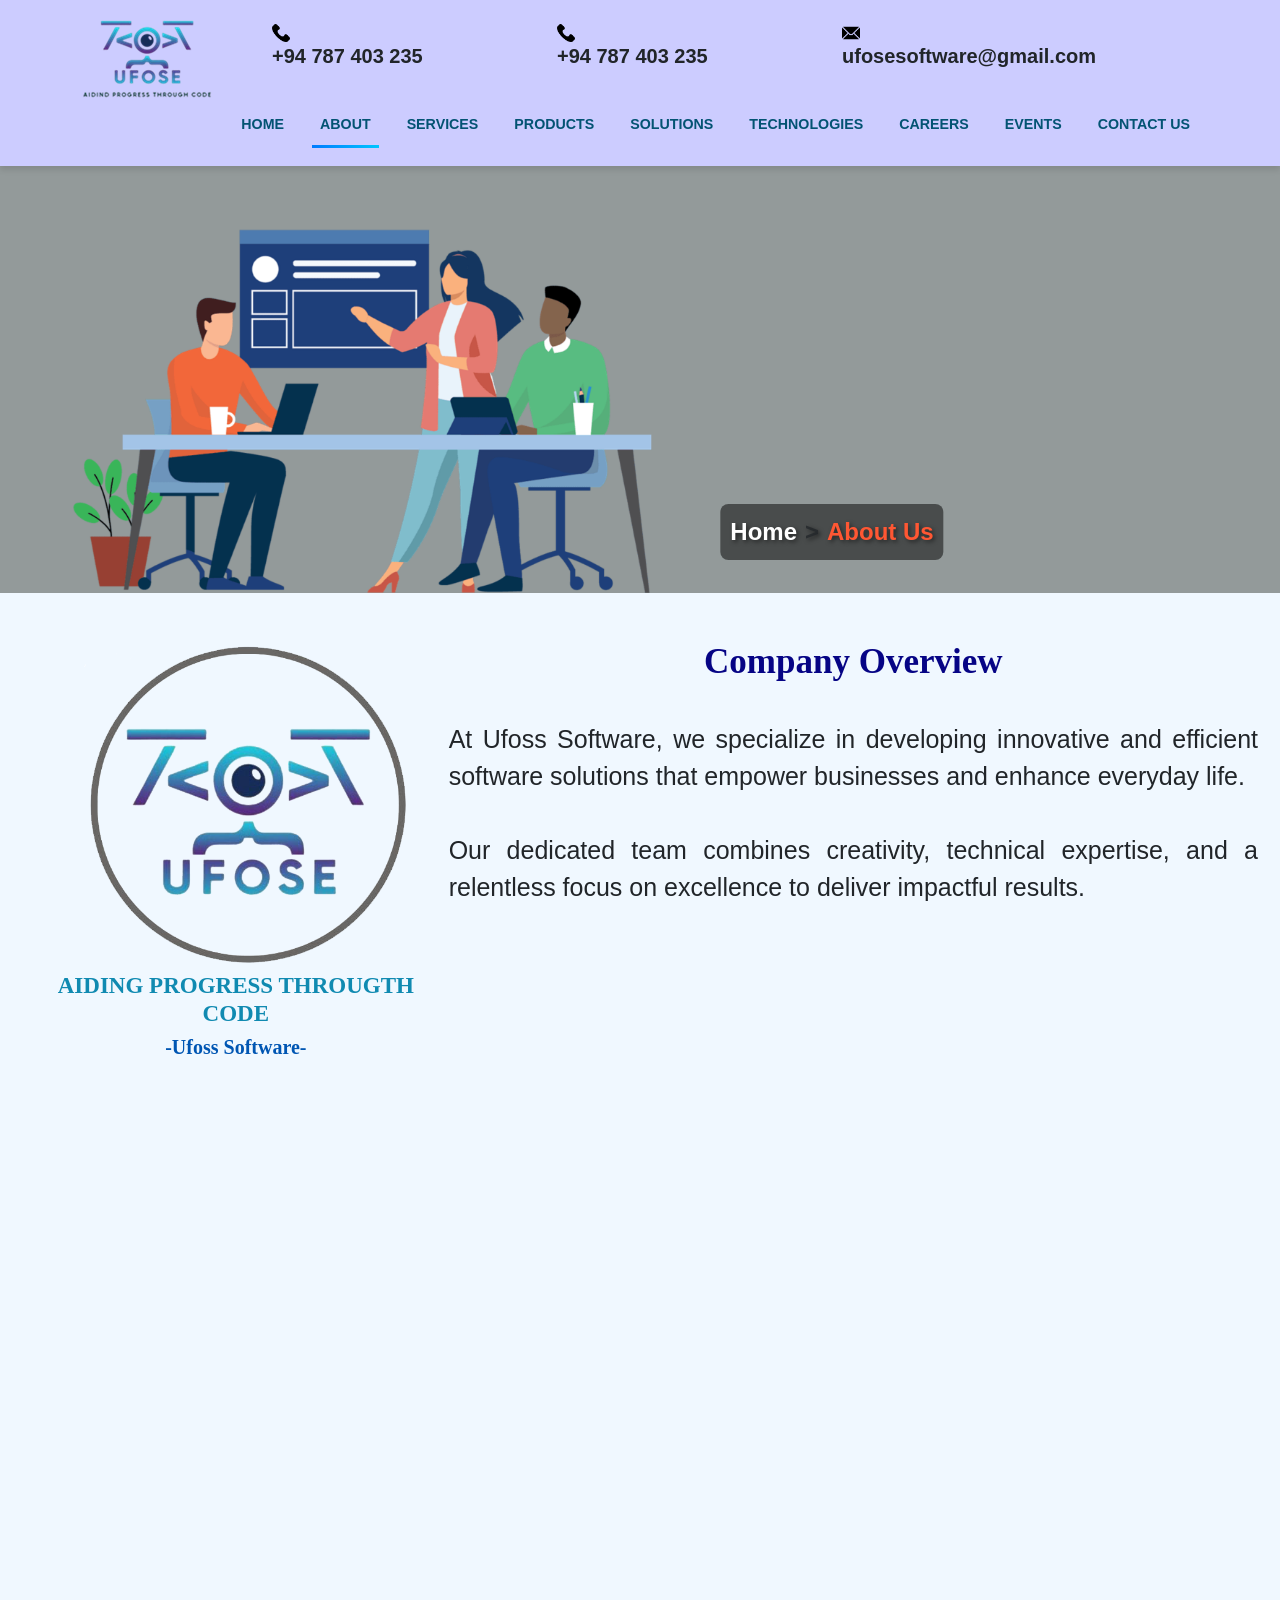
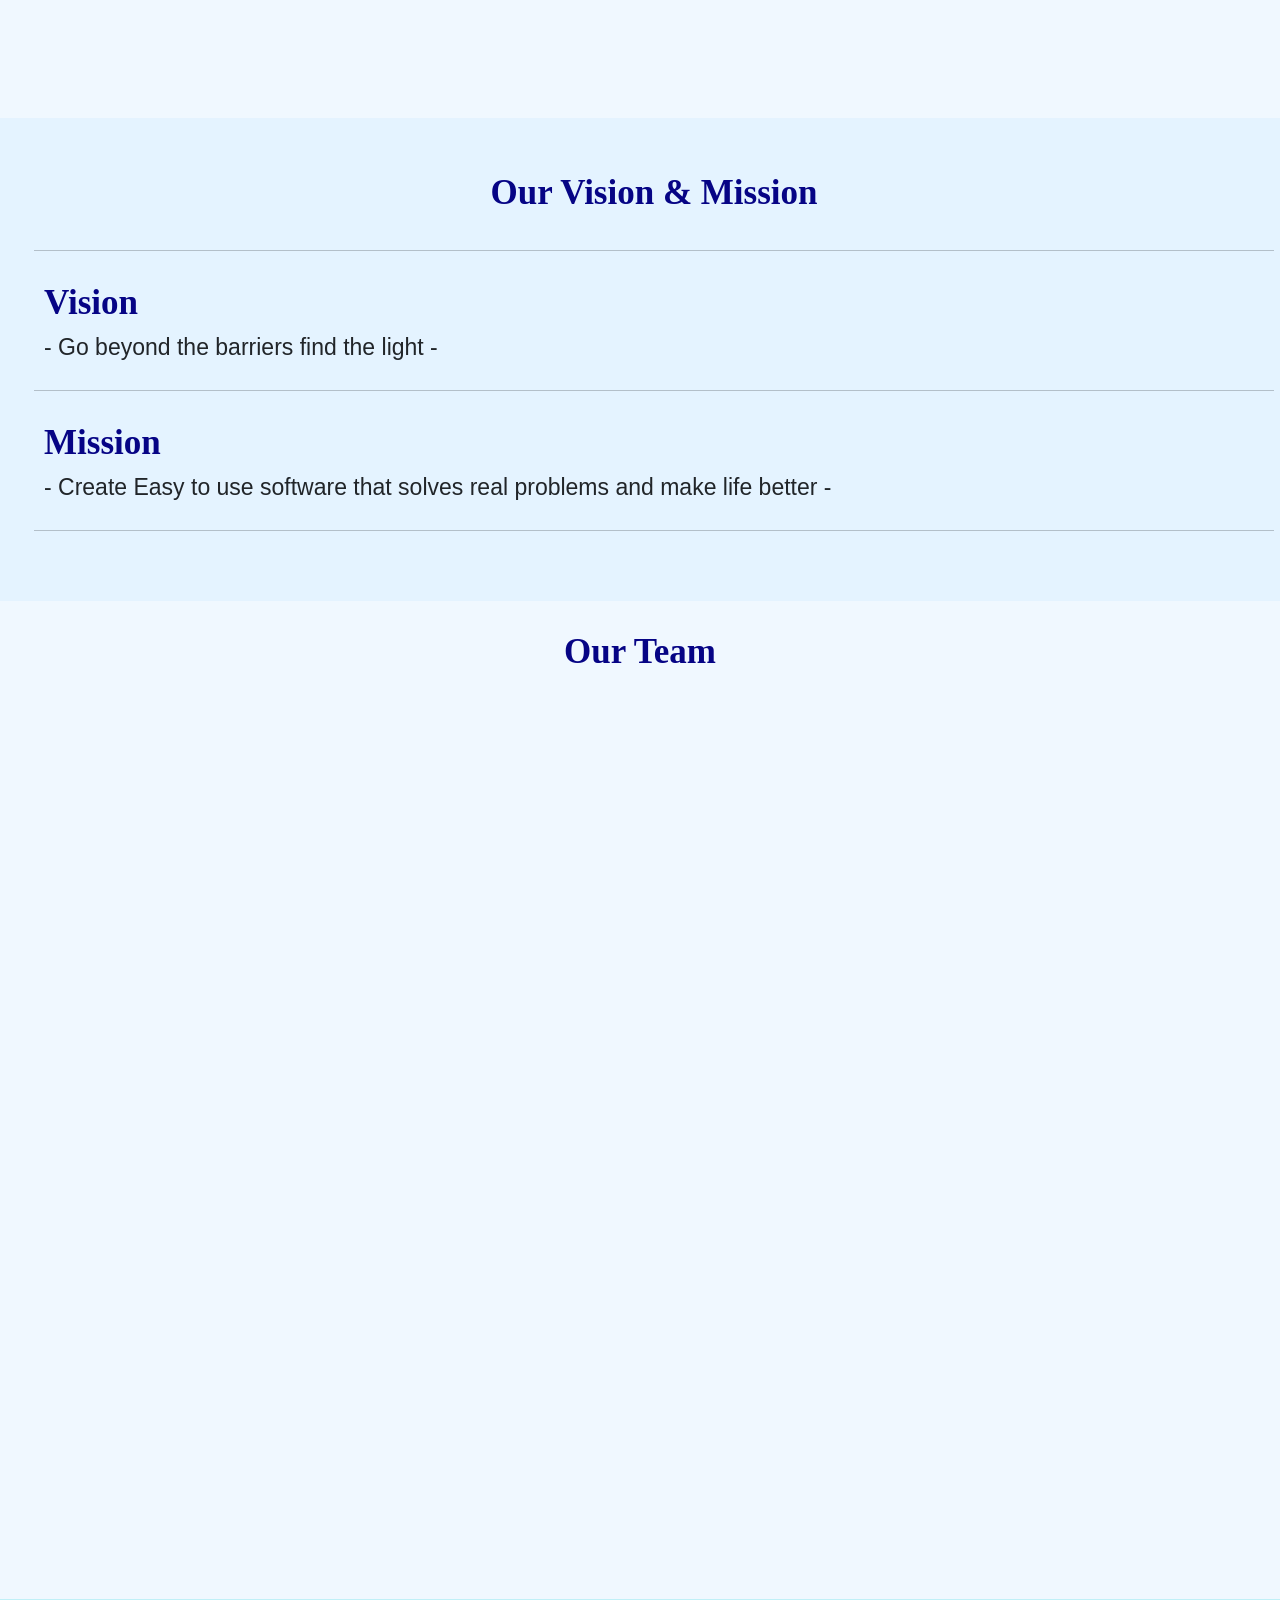
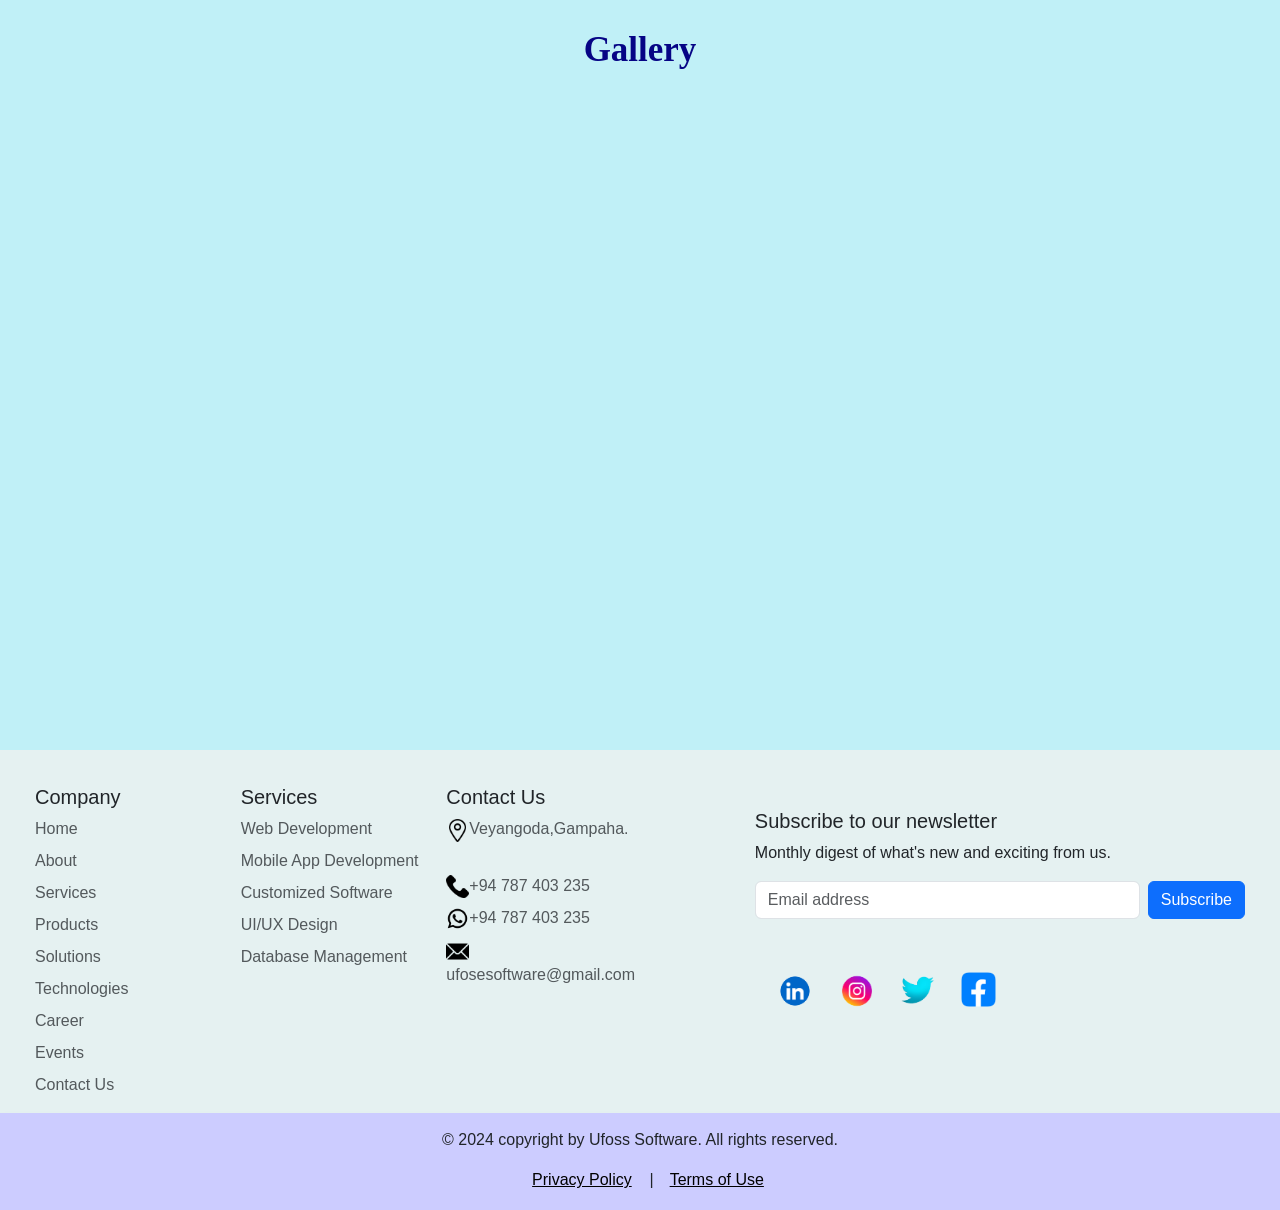
==== commit cf847f82: "Update AboutUs.html Update team member roles and refresh gallery images" ====
--- a/AboutUs.html
+++ b/AboutUs.html
@@ -190,23 +190,7 @@
 
           </div>
         </div>
-        <div class="col-md-2">
-          <div class="con_card" data-aos="flip-right">
-            <img class="blur-effect" src="images/Comp/maleesha.jpg" alt="" style="width:100%">
-            <h4>Maleesha <br> Shashini</h4>
-            <p class="con_title">Head of<br> Human Resource</p>
-            <p>Software Engineer</p>
-            <div style="margin: 10px 0;">
-              <a class="con_a" href="#"><img src="icons/linkedin-logo-linkedin-icon-transparent-free-png.webp" alt=""
-                  height="48"></a>
-              <a class="con_a" href="#"><img src="icons/instagram-logo-instagram-social-media-icon-free-png.webp" alt=""
-                  height="48"></a>
-            </div>
-            <p><button class="con_button"><a href="tel:+94"
-                  class="nav-link p-0 text-body-secondary">Contact</a></button>
-            </p>
-          </div>
-        </div>
+        
         <div class="col-md-2">
           <div class="con_card" data-aos="flip-right">
             <img class="blur-effect" src="images/Comp/kalhara.jpg" alt="" style="width:100%">
@@ -224,46 +208,69 @@
             </p>
           </div>
         </div>
-        <div class="col-md-2">
+
+        <div class="col-md-2">
+          <div class="con_card" data-aos="flip-right">
+            <img class="blur-effect" src="images/Comp/maleesha.jpg" alt="" style="width:100%">
+            <h4>Maleesha <br> Shashini</h4>
+            <p class="con_title"> Quality Assurance<br>
+              Engineer</p>
+            <p>Software Engineer</p>
+            <div style="margin: 10px 0;">
+              <a class="con_a" href="#"><img src="icons/linkedin-logo-linkedin-icon-transparent-free-png.webp" alt=""
+                  height="48"></a>
+              <a class="con_a" href="#"><img src="icons/instagram-logo-instagram-social-media-icon-free-png.webp" alt=""
+                  height="48"></a>
+            </div>
+            <p><button class="con_button"><a href="tel:+94"
+                  class="nav-link p-0 text-body-secondary">Contact</a></button>
+            </p>
+          </div>
+        </div>
+
+        
+        <div class="col-md-2">
+          <div class="con_card" data-aos="flip-right">
+            <img class="blur-effect" src="images/Comp/DSC_0430 - Charaka Shehan.jpg" alt="" style="width:100%">
+            <h4>Charaka <br>Ruwan</h4>
+            <p class="con_title">Architect <br> Web Developer</p>
+            <p>Nano Technologist</p>
+            <div style="margin: 10px 0;">
+              <a class="con_a" href="#"><img src="icons/linkedin-logo-linkedin-icon-transparent-free-png.webp" alt=""
+                  height="48"></a>
+              <a class="con_a" href="#"><img src="icons/instagram-logo-instagram-social-media-icon-free-png.webp" alt=""
+                  height="48"></a>
+            </div>
+            <p><button class="con_button"><a href="tel:+94"
+                  class="nav-link p-0 text-body-secondary">Contact</a></button>
+            </p>
+          </div>
+        </div>
+
+        <div class="col-md-2">
+          <div class="con_card" data-aos="flip-right">
+            <img class="blur-effect" src="images/Comp/sawani.jpg" alt="" style="width:100%">
+            <h4>Sawani<br> Hansika</h4>
+            <p class="con_title">Head of <br>Customer Support</p>
+            <p>Software Engineer</p>
+            <div style="margin: 10px 0;">
+              <a class="con_a" href="#"><img src="icons/linkedin-logo-linkedin-icon-transparent-free-png.webp" alt=""
+                  height="48"></a>
+              <a class="con_a" href="#"><img src="icons/instagram-logo-instagram-social-media-icon-free-png.webp" alt=""
+                  height="48"></a>
+            </div>
+            <p><button class="con_button"><a href="tel:+94"
+                  class="nav-link p-0 text-body-secondary">Contact</a></button>
+            </p>
+          </div>
+        </div>
+
+         <div class="col-md-2">
           <div class="con_card" data-aos="flip-right">
             <img class="blur-effect" src="images/Comp/Tharindi.jpg" alt="" style="width:100%">
             <h4>Tharindi<br> Kulahthunga</h4>
             <p class="con_title">Accountant</p>
             <p>Financial<br> Advisor</p>
-            <div style="margin: 10px 0;">
-              <a class="con_a" href="#"><img src="icons/linkedin-logo-linkedin-icon-transparent-free-png.webp" alt=""
-                  height="48"></a>
-              <a class="con_a" href="#"><img src="icons/instagram-logo-instagram-social-media-icon-free-png.webp" alt=""
-                  height="48"></a>
-            </div>
-            <p><button class="con_button"><a href="tel:+94"
-                  class="nav-link p-0 text-body-secondary">Contact</a></button>
-            </p>
-          </div>
-        </div>
-        <div class="col-md-2">
-          <div class="con_card" data-aos="flip-right">
-            <img class="blur-effect" src="images/Comp/DSC_0430 - Charaka Shehan.jpg" alt="" style="width:100%">
-            <h4>Charaka <br>Ruwan</h4>
-            <p class="con_title">Architect <br> Web Developer</p>
-            <p>Nano Technologist</p>
-            <div style="margin: 10px 0;">
-              <a class="con_a" href="#"><img src="icons/linkedin-logo-linkedin-icon-transparent-free-png.webp" alt=""
-                  height="48"></a>
-              <a class="con_a" href="#"><img src="icons/instagram-logo-instagram-social-media-icon-free-png.webp" alt=""
-                  height="48"></a>
-            </div>
-            <p><button class="con_button"><a href="tel:+94"
-                  class="nav-link p-0 text-body-secondary">Contact</a></button>
-            </p>
-          </div>
-        </div>
-        <div class="col-md-2">
-          <div class="con_card" data-aos="flip-right">
-            <img class="blur-effect" src="images/Comp/sawani.jpg" alt="" style="width:100%">
-            <h4>Sawani<br> Hansika</h4>
-            <p class="con_title">Head of <br>Customer Support</p>
-            <p>Software Engineer</p>
             <div style="margin: 10px 0;">
               <a class="con_a" href="#"><img src="icons/linkedin-logo-linkedin-icon-transparent-free-png.webp" alt=""
                   height="48"></a>
@@ -358,24 +365,24 @@
     <div class="row galarry">
       <h4 class="txtstyle3" style="color:#060485;">Gallery</h4>
       <div class="blur-effect col-lg-4 col-md-12 mb-4 mb-lg-0">
-        <img data-aos="flip-right" src="gallery/464200951_539418912353393_275072926362494952_n.jpg"
+        <img data-aos="flip-right" src="gallery/11 (5).jpg"
           class="w-100 shadow-1-strong rounded mb-4 styleIMG" alt="" />
 
-        <img data-aos="flip-right" src="gallery/1 (2).jpg" class="w-100 shadow-1-strong rounded mb-4 styleIMG" alt="" />
+        <img data-aos="flip-right" src="gallery/11 (2).jpg" class="w-100 shadow-1-strong rounded mb-4 styleIMG" alt="" />
       </div>
 
       <div class="blur-effect col-lg-4 mb-4 mb-lg-0">
-        <img data-aos="flip-right" src="gallery/1 (1).jpg" class="w-100 shadow-1-strong rounded mb-4 styleIMG" alt="" />
-
-        <img data-aos="flip-right" src="gallery/464378660_539419032353381_4653004834783427825_n.jpg"
+        <img data-aos="flip-right" src="gallery/11 (7).jpg" class="w-100 shadow-1-strong rounded mb-4 styleIMG" alt="" />
+
+        <img data-aos="flip-right" src="gallery/11 (4).jpg"
           class="w-100 shadow-1-strong rounded mb-4 styleIMG" alt="" />
       </div>
 
       <div class="blur-effect col-lg-4 mb-4 mb-lg-0">
-        <img data-aos="flip-right" src="gallery/464385209_539431735685444_4587459875388398053_n.jpg"
+        <img data-aos="flip-right" src="gallery/11 (3).jpg"
           class="w-100 shadow-1-strong rounded mb-4 styleIMG" alt="" />
 
-        <img data-aos="flip-right" src="gallery/2.jpg" class="w-100 shadow-1-strong rounded mb-4 styleIMG" alt="" />
+        <img data-aos="flip-right" src="gallery/11 (8).jpg" class="w-100 shadow-1-strong rounded mb-4 styleIMG" alt="" />
       </div>
     </div>
   </div>
--- a/style.css
+++ b/style.css
@@ -485,7 +485,13 @@
 }
 
 /* blur some images Temporarily */
-.blur-effect {
+/* .blur-effect {
     filter: blur(6px); 
     transition: 0.3s;  
+} */
+@media (max-width: 576px) {
+    .breadcrumb {
+        font-size: 14px; 
+        padding: 5px 10px;
+    }
 }
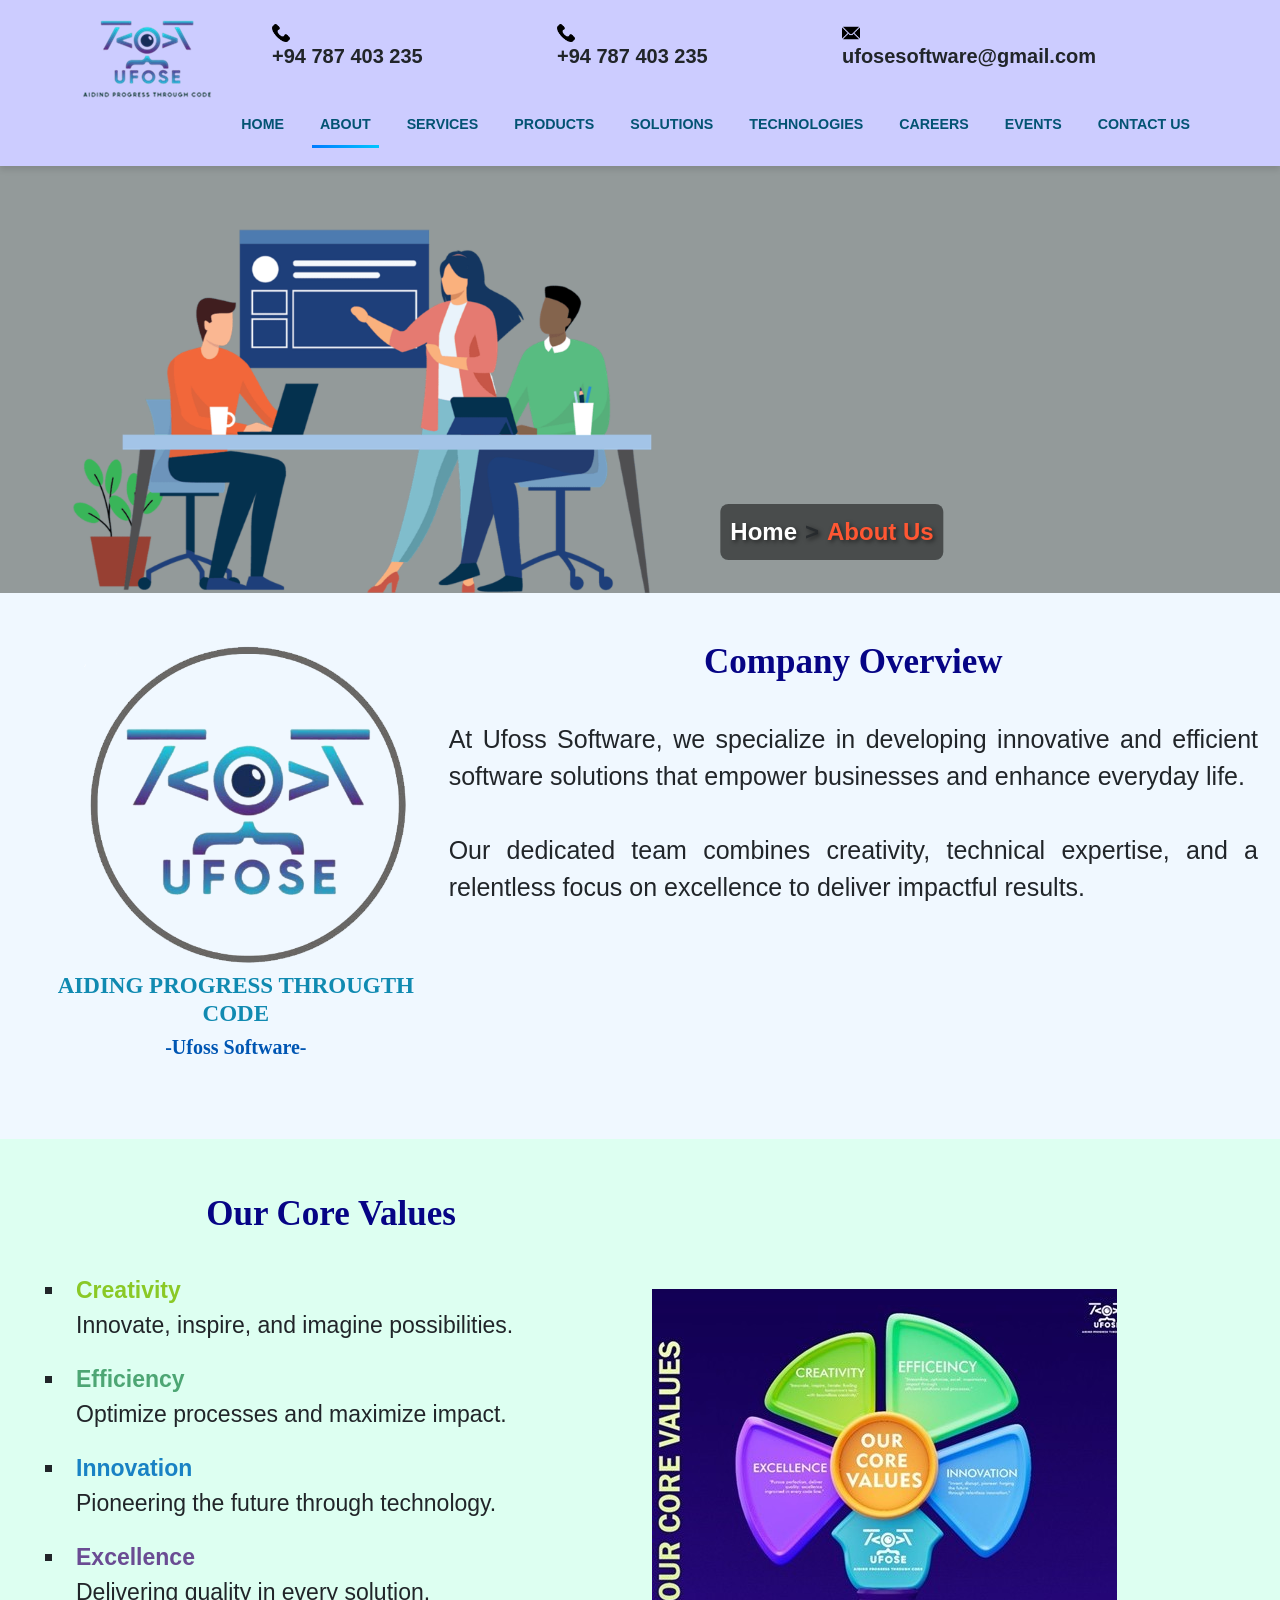
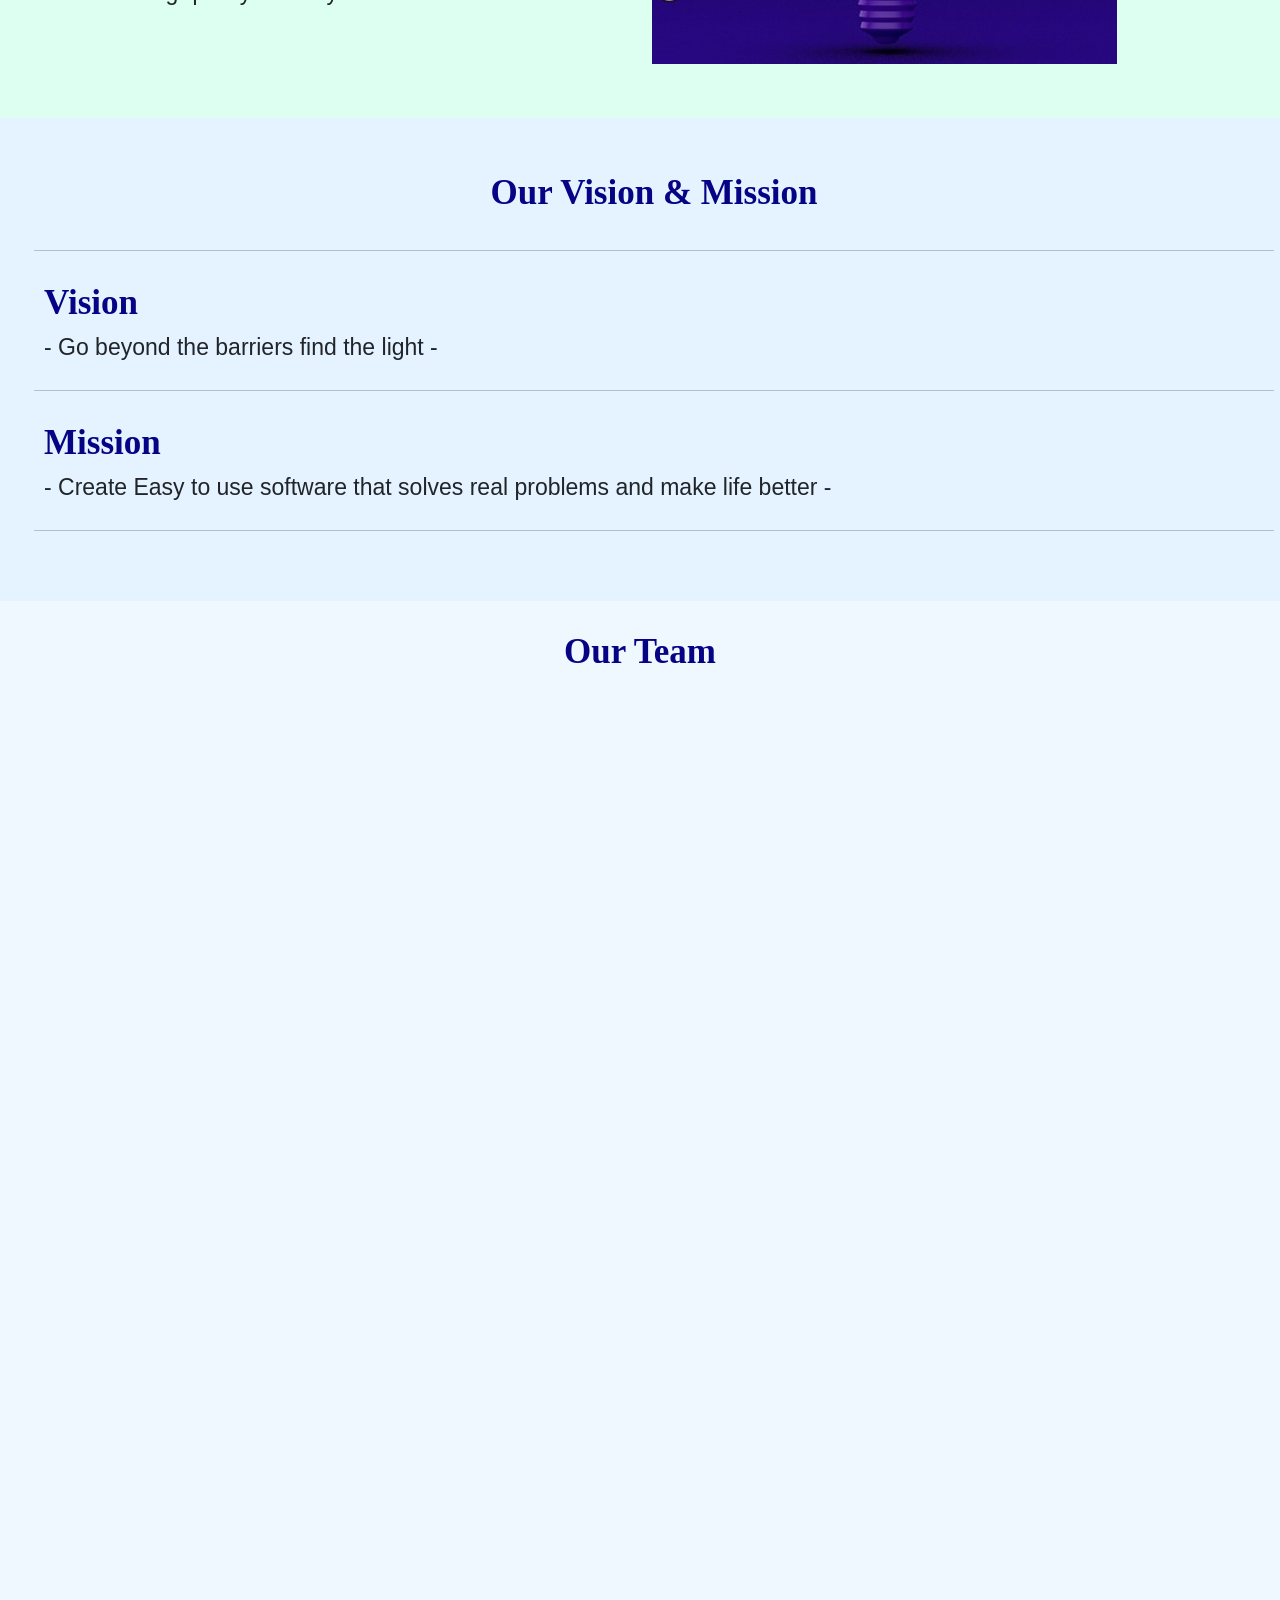
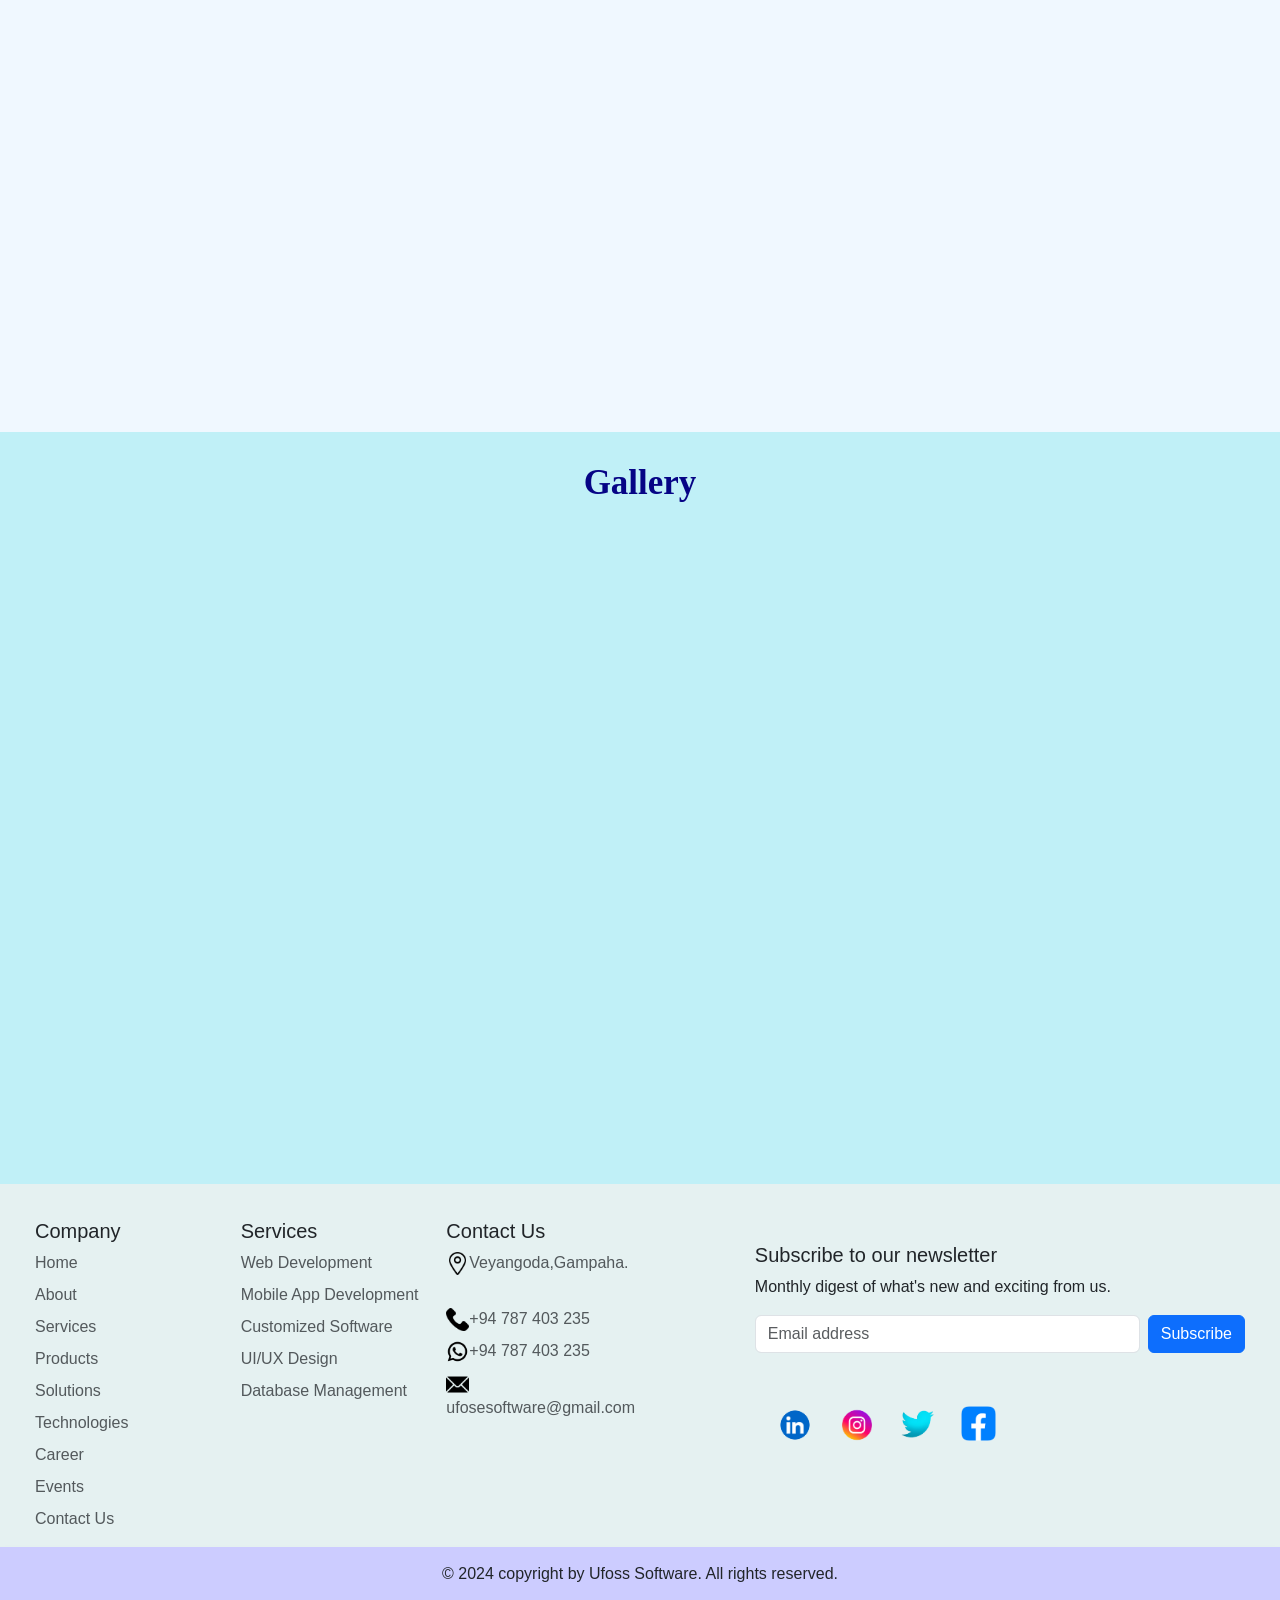
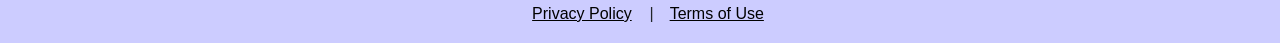
==== commit 95520322: "Update AboutUs.html" ====
--- a/AboutUs.html
+++ b/AboutUs.html
@@ -209,6 +209,25 @@
           </div>
         </div>
 
+                
+        <div class="col-md-2">
+          <div class="con_card" data-aos="flip-right">
+            <img class="blur-effect" src="images/Comp/DSC_0430 - Charaka Shehan.jpg" alt="" style="width:100%">
+            <h4>Charaka <br>Ruwan</h4>
+            <p class="con_title">Architect <br> Web Developer</p>
+            <p>Nano Technologist</p>
+            <div style="margin: 10px 0;">
+              <a class="con_a" href="#"><img src="icons/linkedin-logo-linkedin-icon-transparent-free-png.webp" alt=""
+                  height="48"></a>
+              <a class="con_a" href="#"><img src="icons/instagram-logo-instagram-social-media-icon-free-png.webp" alt=""
+                  height="48"></a>
+            </div>
+            <p><button class="con_button"><a href="tel:+94"
+                  class="nav-link p-0 text-body-secondary">Contact</a></button>
+            </p>
+          </div>
+        </div>
+
         <div class="col-md-2">
           <div class="con_card" data-aos="flip-right">
             <img class="blur-effect" src="images/Comp/maleesha.jpg" alt="" style="width:100%">
@@ -228,25 +247,24 @@
           </div>
         </div>
 
+         <div class="col-md-2">
+          <div class="con_card" data-aos="flip-right">
+            <img class="blur-effect" src="images/Comp/vihaga.jpg" alt="" style="width:100%">
+            <h4>Vihaga<br> Induwara</h4>
+            <p class="con_title">Develops Engineer <br> Tech Lead</p>
+            <p>Software Engineer</p>
+            <div style="margin: 10px 0;">
+              <a class="con_a" href="#"><img src="icons/linkedin-logo-linkedin-icon-transparent-free-png.webp" alt=""
+                  height="48"></a>
+              <a class="con_a" href="#"><img src="icons/instagram-logo-instagram-social-media-icon-free-png.webp" alt=""
+                  height="48"></a>
+            </div>
+            <p><button class="con_button"><a href="tel:+94"
+                  class="nav-link p-0 text-body-secondary">Contact</a></button>
+            </p>
+          </div>
+        </div>
         
-        <div class="col-md-2">
-          <div class="con_card" data-aos="flip-right">
-            <img class="blur-effect" src="images/Comp/DSC_0430 - Charaka Shehan.jpg" alt="" style="width:100%">
-            <h4>Charaka <br>Ruwan</h4>
-            <p class="con_title">Architect <br> Web Developer</p>
-            <p>Nano Technologist</p>
-            <div style="margin: 10px 0;">
-              <a class="con_a" href="#"><img src="icons/linkedin-logo-linkedin-icon-transparent-free-png.webp" alt=""
-                  height="48"></a>
-              <a class="con_a" href="#"><img src="icons/instagram-logo-instagram-social-media-icon-free-png.webp" alt=""
-                  height="48"></a>
-            </div>
-            <p><button class="con_button"><a href="tel:+94"
-                  class="nav-link p-0 text-body-secondary">Contact</a></button>
-            </p>
-          </div>
-        </div>
-
         <div class="col-md-2">
           <div class="con_card" data-aos="flip-right">
             <img class="blur-effect" src="images/Comp/sawani.jpg" alt="" style="width:100%">
@@ -286,23 +304,7 @@
       <div class="row " style="justify-content: center;">
 
 
-        <div class="col-md-2">
-          <div class="con_card" data-aos="flip-right">
-            <img class="blur-effect" src="images/Comp/vihaga.jpg" alt="" style="width:100%">
-            <h4>Vihaga<br> Induwara</h4>
-            <p class="con_title">Develops Engineer <br> Tech Lead</p>
-            <p>Software Engineer</p>
-            <div style="margin: 10px 0;">
-              <a class="con_a" href="#"><img src="icons/linkedin-logo-linkedin-icon-transparent-free-png.webp" alt=""
-                  height="48"></a>
-              <a class="con_a" href="#"><img src="icons/instagram-logo-instagram-social-media-icon-free-png.webp" alt=""
-                  height="48"></a>
-            </div>
-            <p><button class="con_button"><a href="tel:+94"
-                  class="nav-link p-0 text-body-secondary">Contact</a></button>
-            </p>
-          </div>
-        </div>
+       
         <div class="col-md-2">
           <div class="con_card" data-aos="flip-right">
             <img src="images/Comp/7084424.png" alt="" style="width:100%">
@@ -498,4 +500,4 @@
   </script>
 </body>
 
-</html>+</html>
--- a/style.css
+++ b/style.css
@@ -168,7 +168,7 @@
 /* General styles for paragraphs */
 p.lead {
   text-align: justify; /* Justifies the text for a clean edge */
-  margin-bottom: 1.2em; /* Adds spacing between paragraphs */
+  margin-bottom: 1.1em; /* Adds spacing between paragraphs */
 }
 .container2 {
   margin-bottom: 25px;
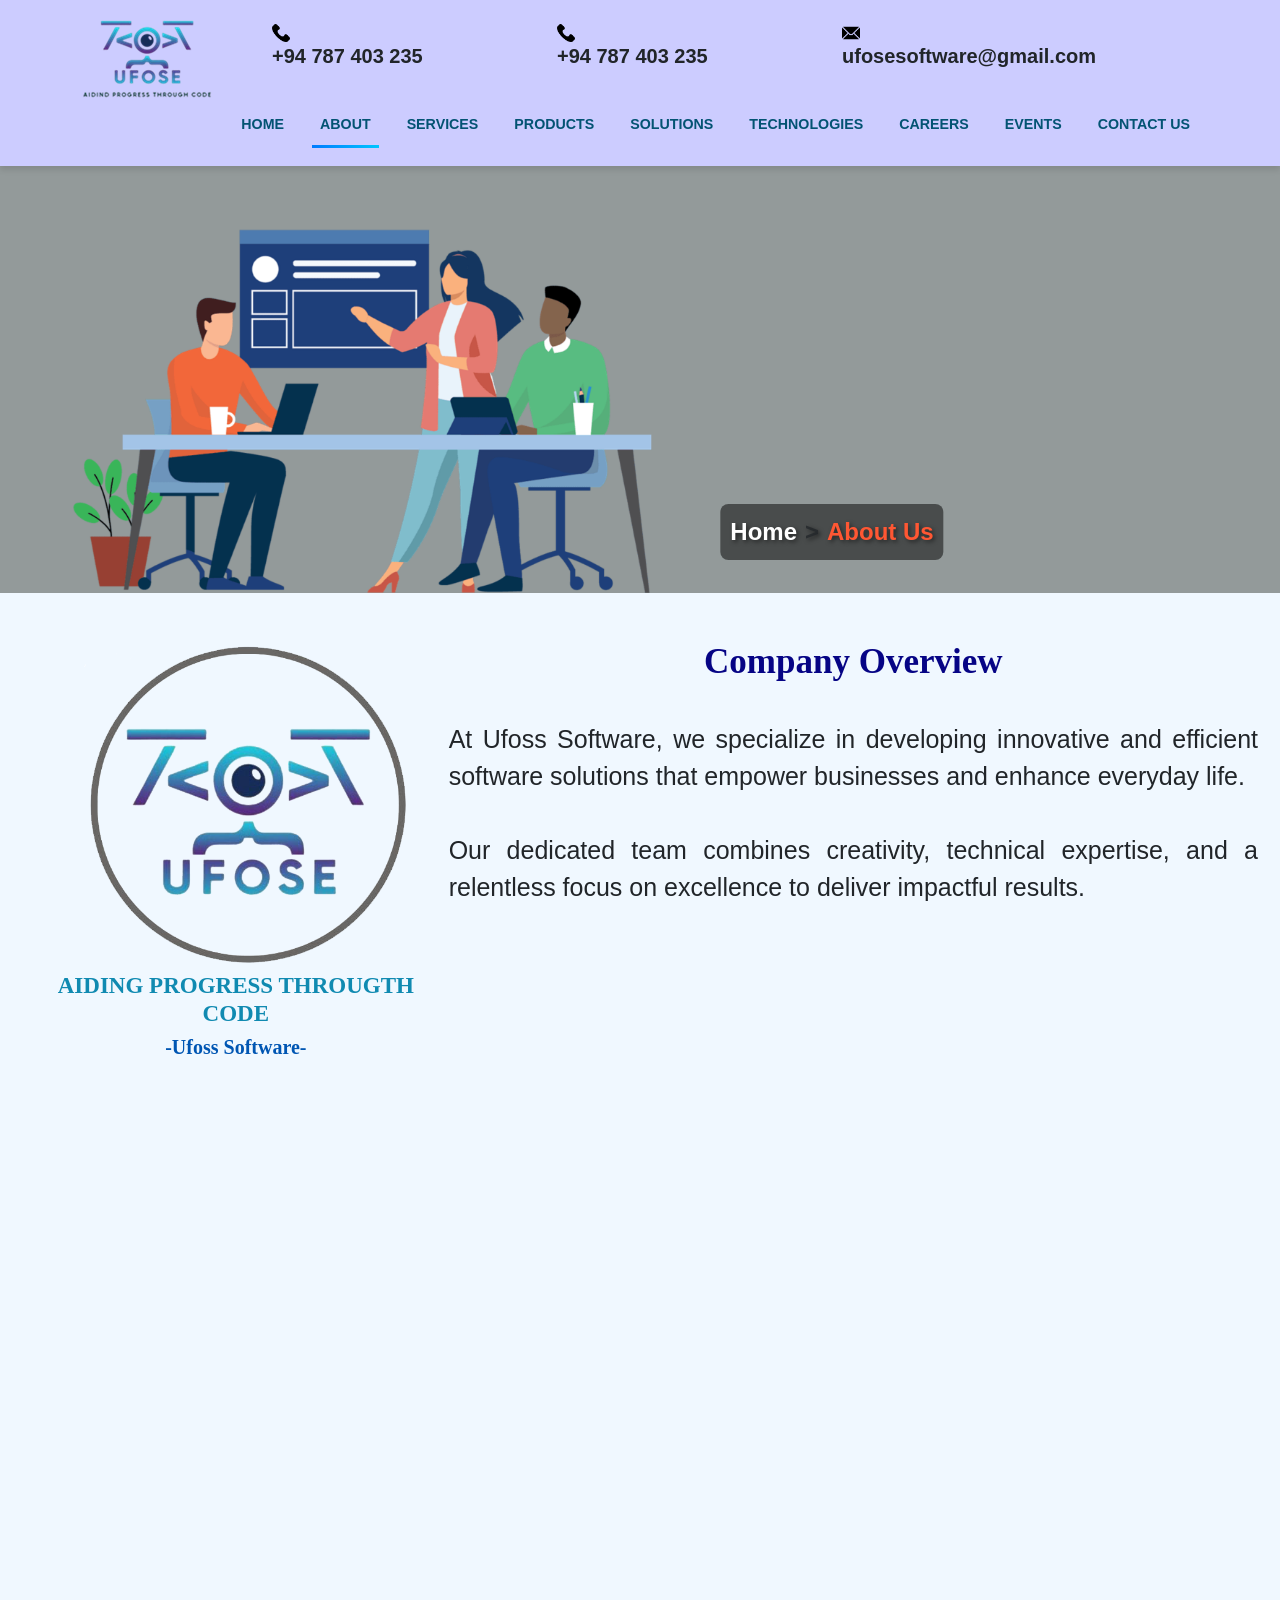
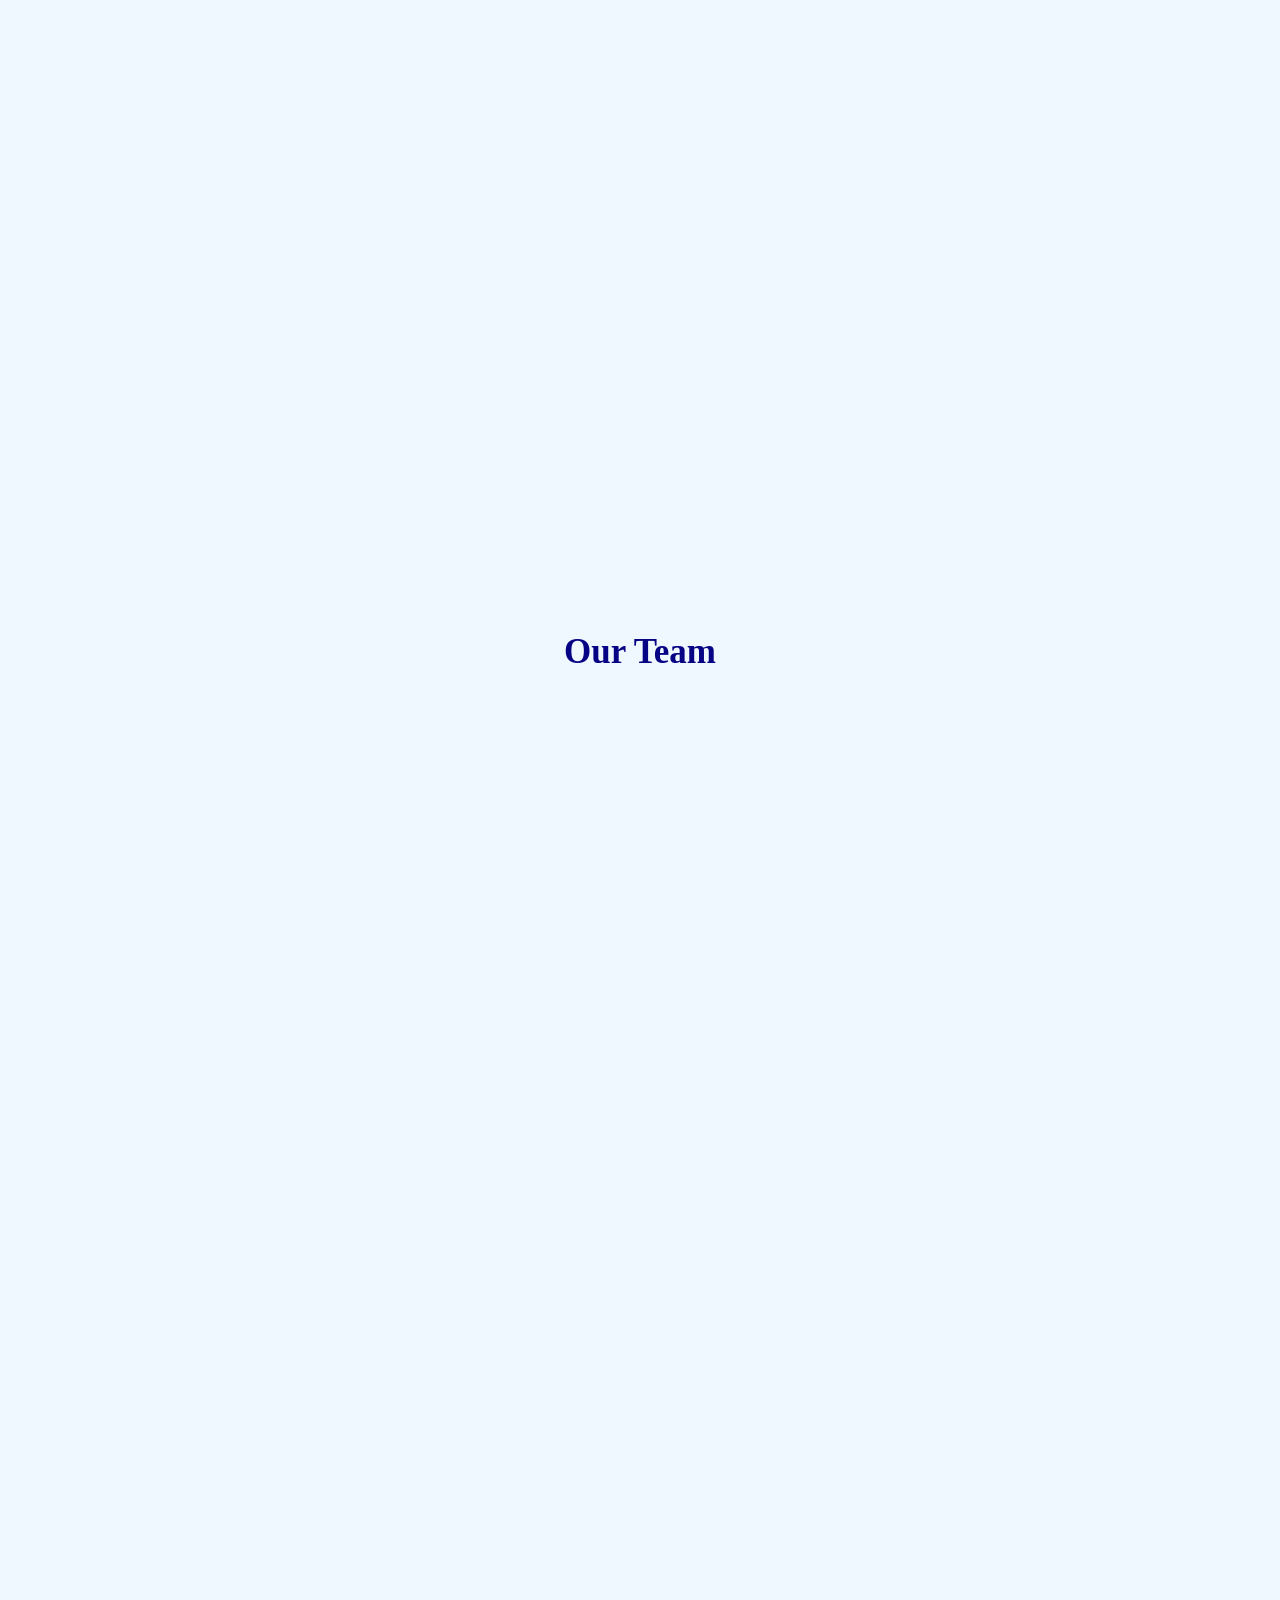
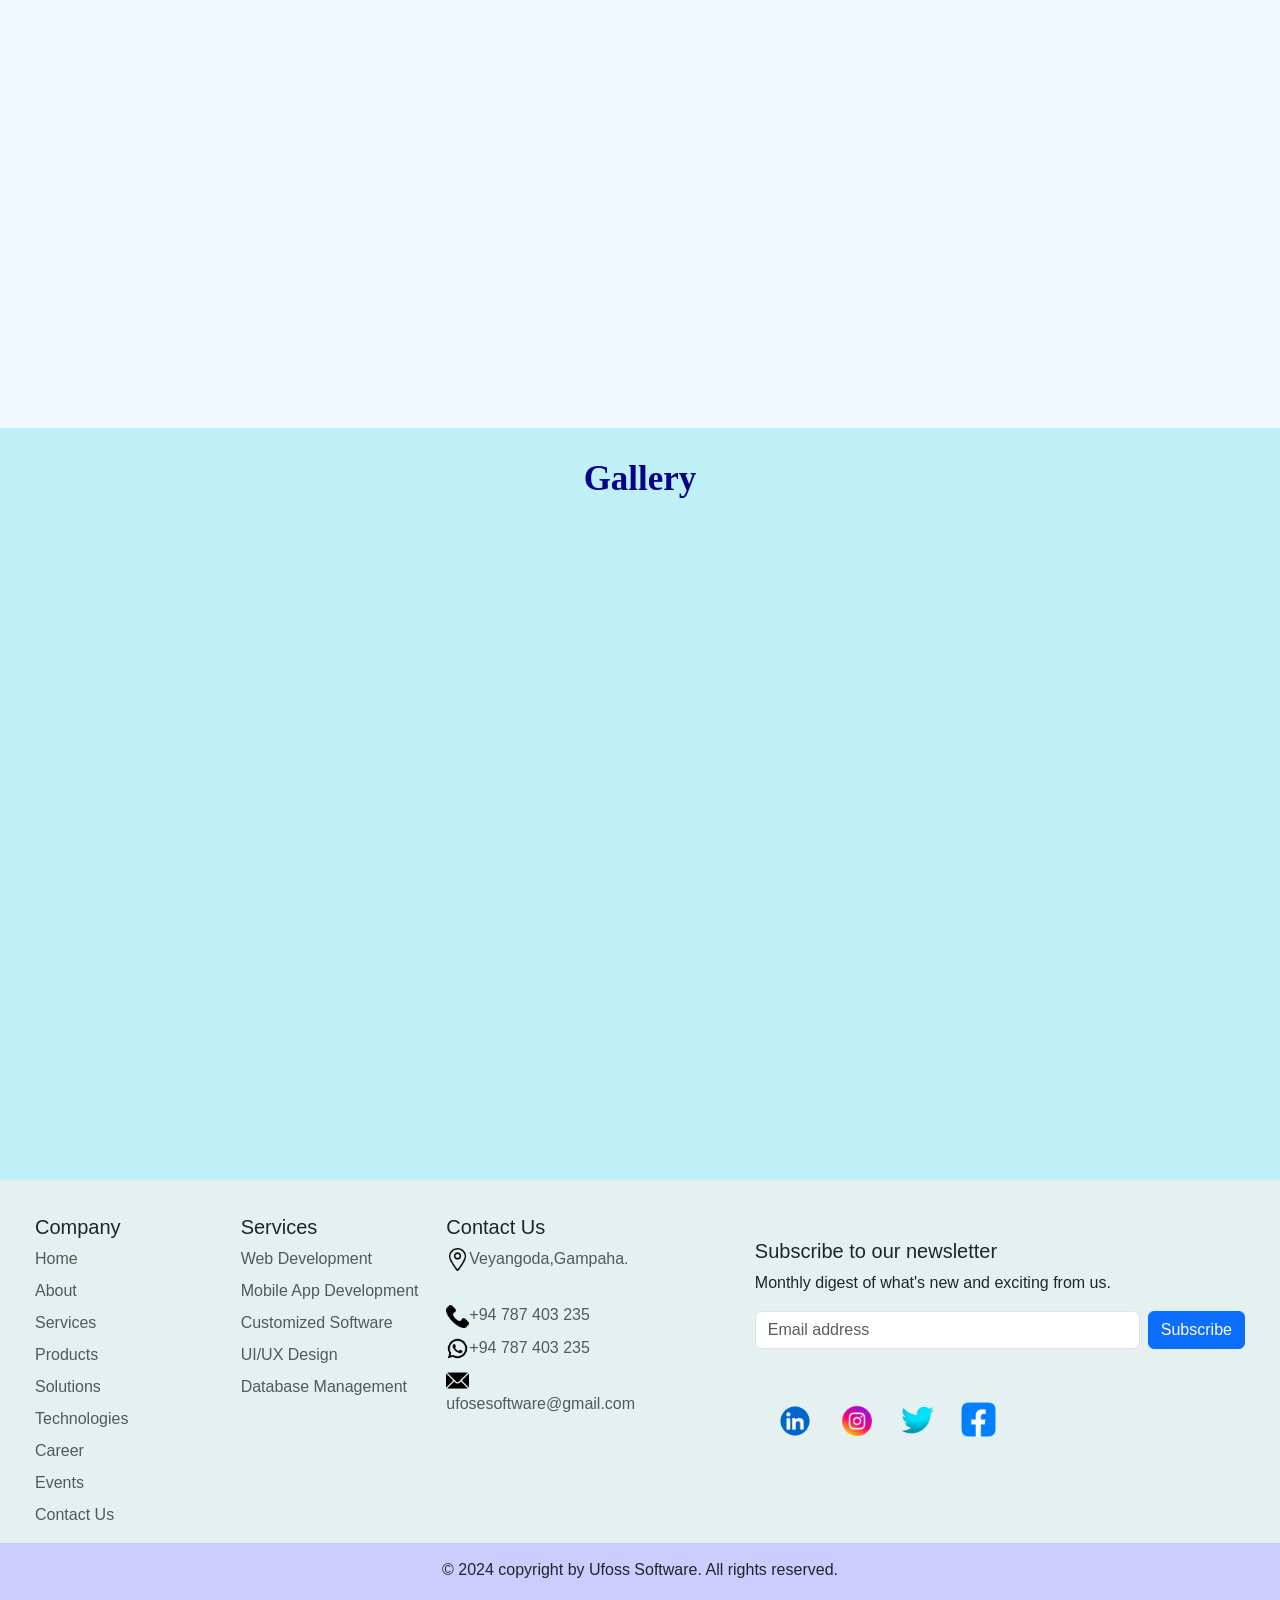
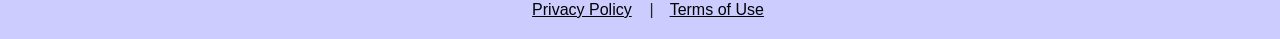
==== commit 870197fb: "Update AboutUs.html" ====
--- a/AboutUs.html
+++ b/AboutUs.html
@@ -282,6 +282,8 @@
             </p>
           </div>
         </div>
+        
+      <div class="row " style="justify-content: center;">
 
          <div class="col-md-2">
           <div class="con_card" data-aos="flip-right">
@@ -301,7 +303,6 @@
           </div>
         </div>
       </div>
-      <div class="row " style="justify-content: center;">
 
 
        
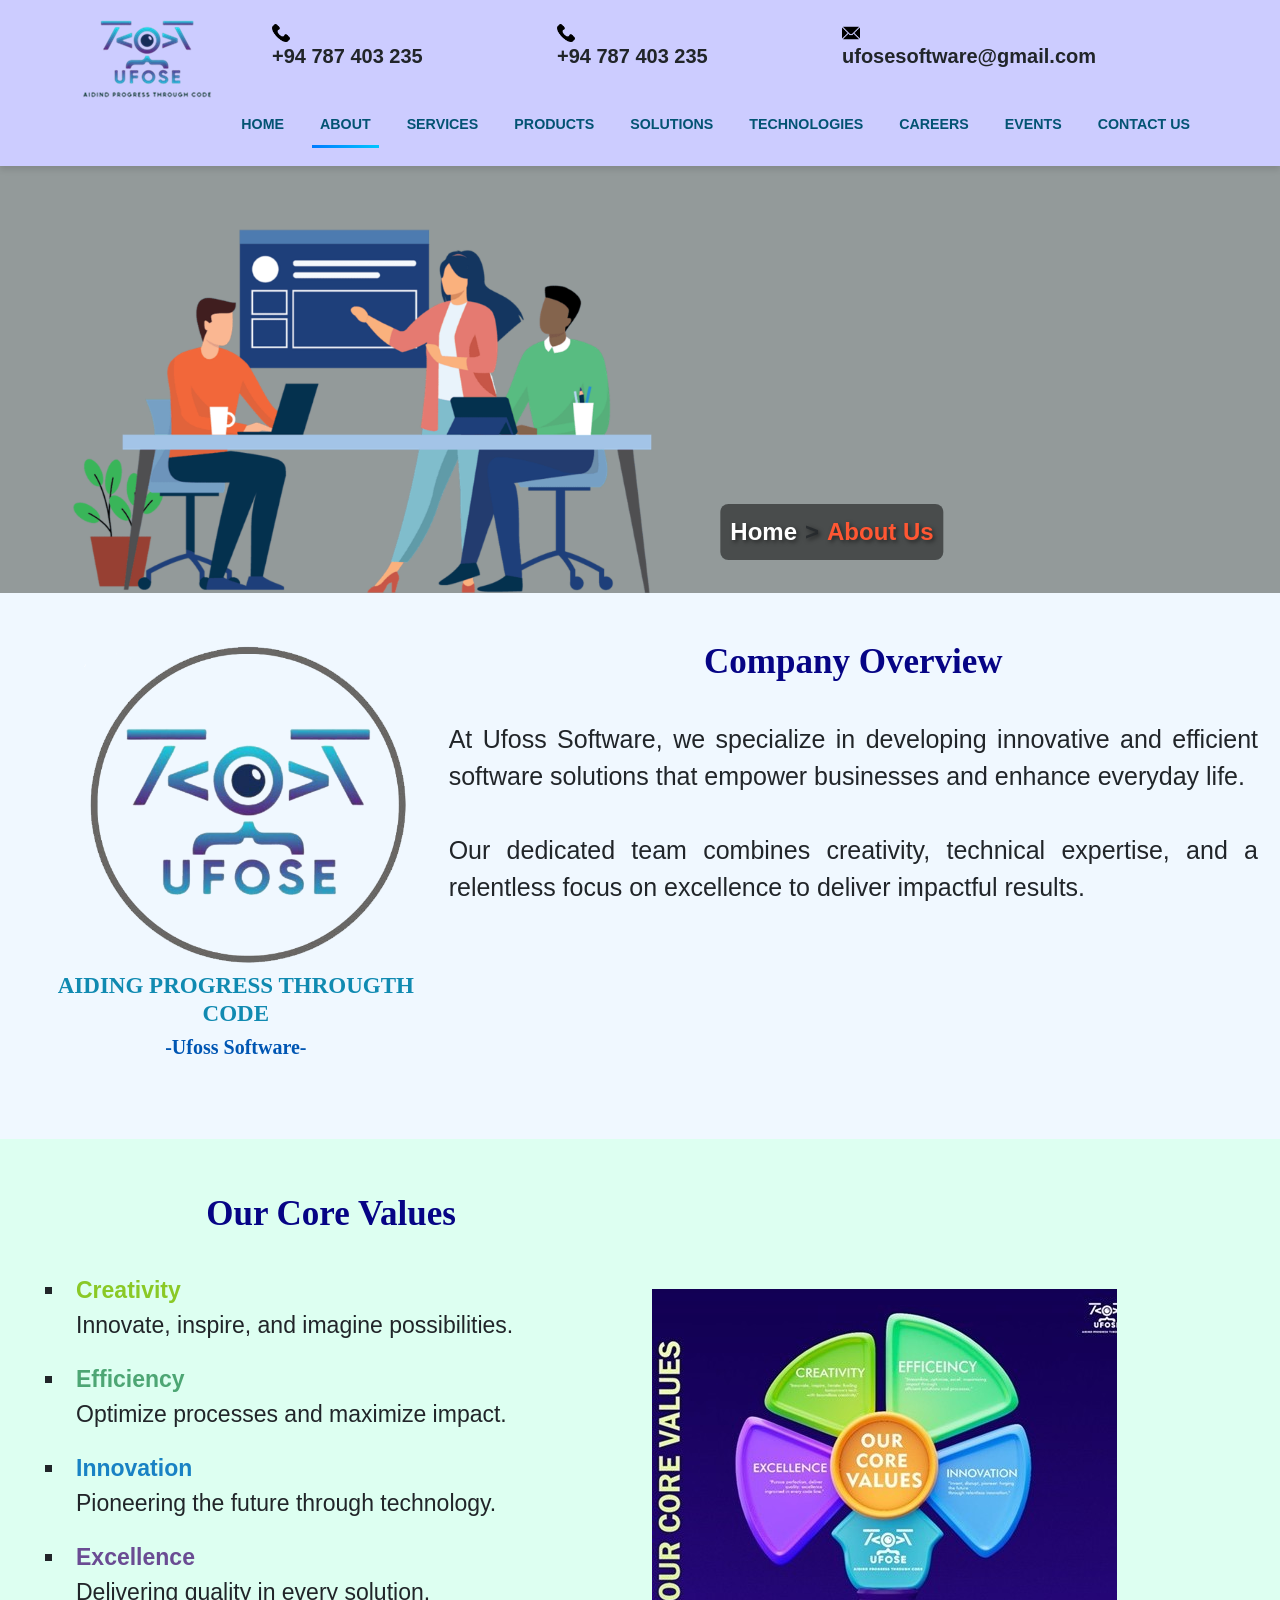
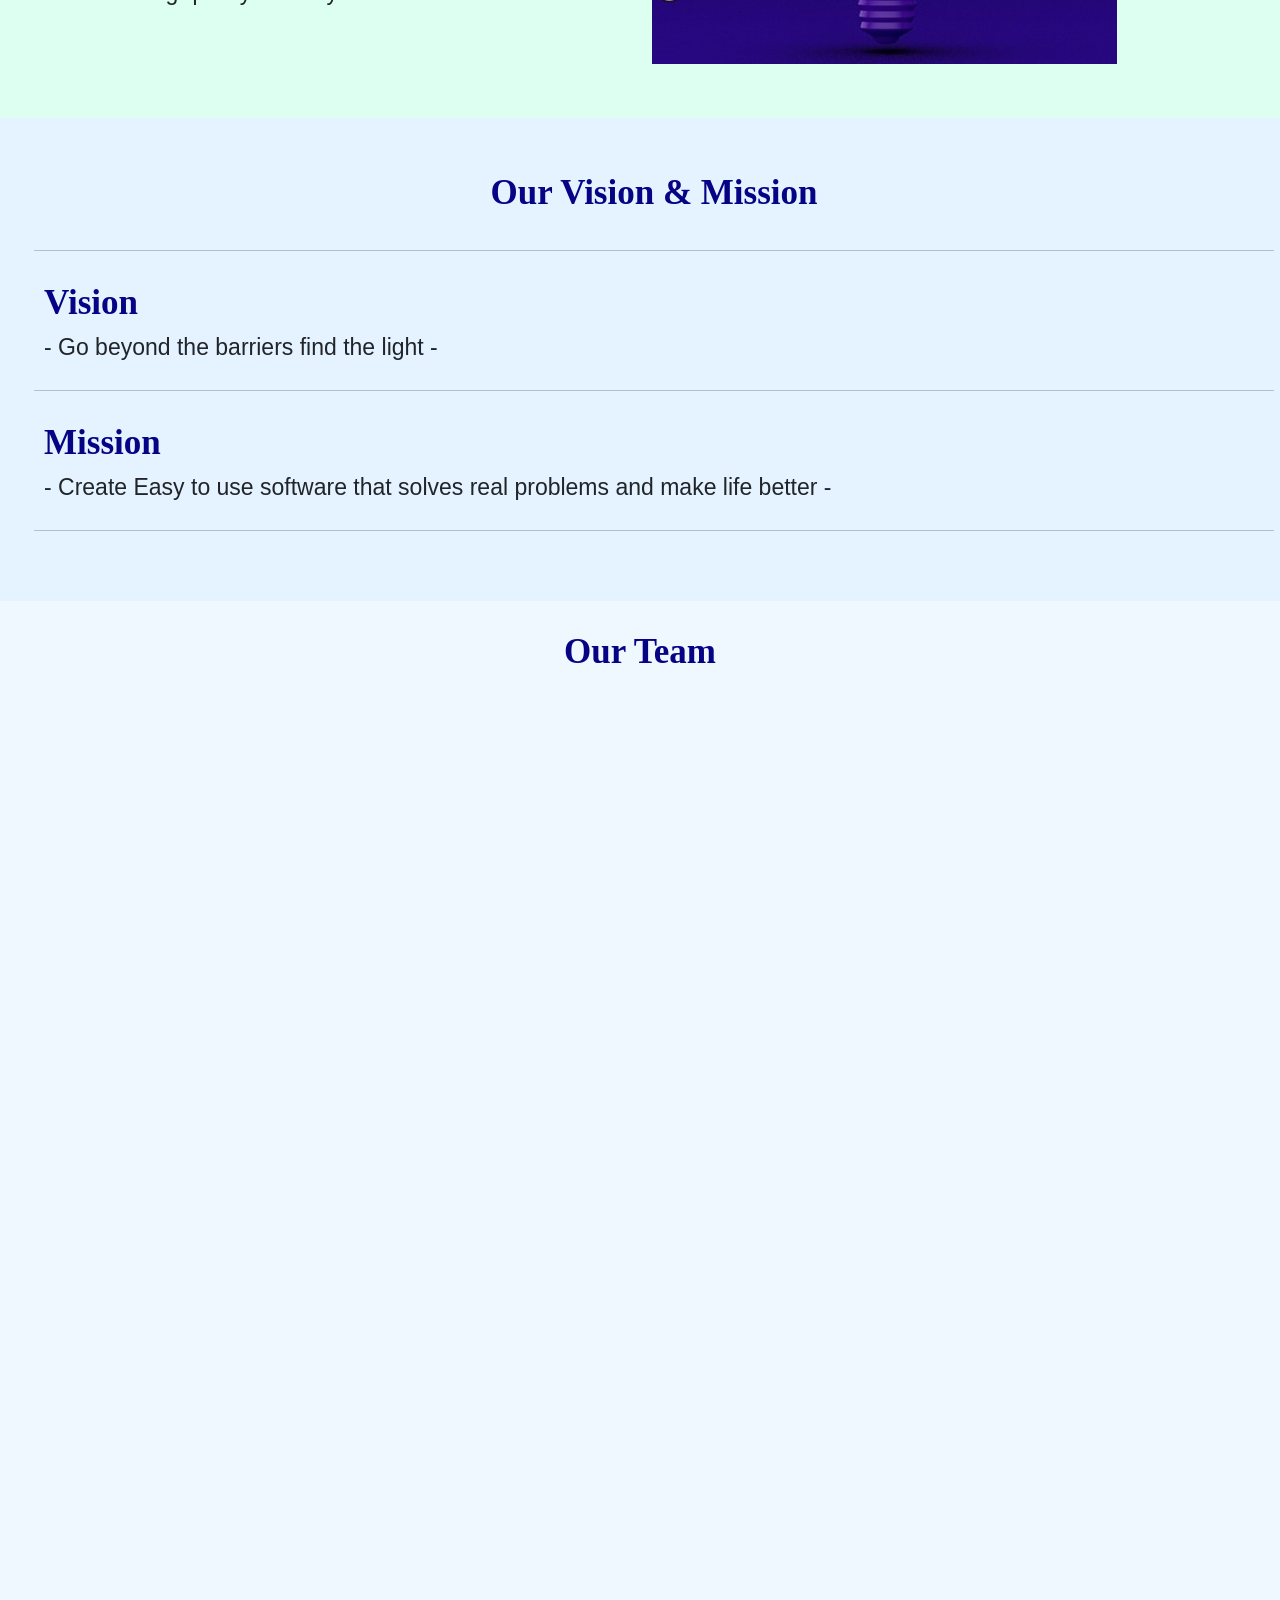
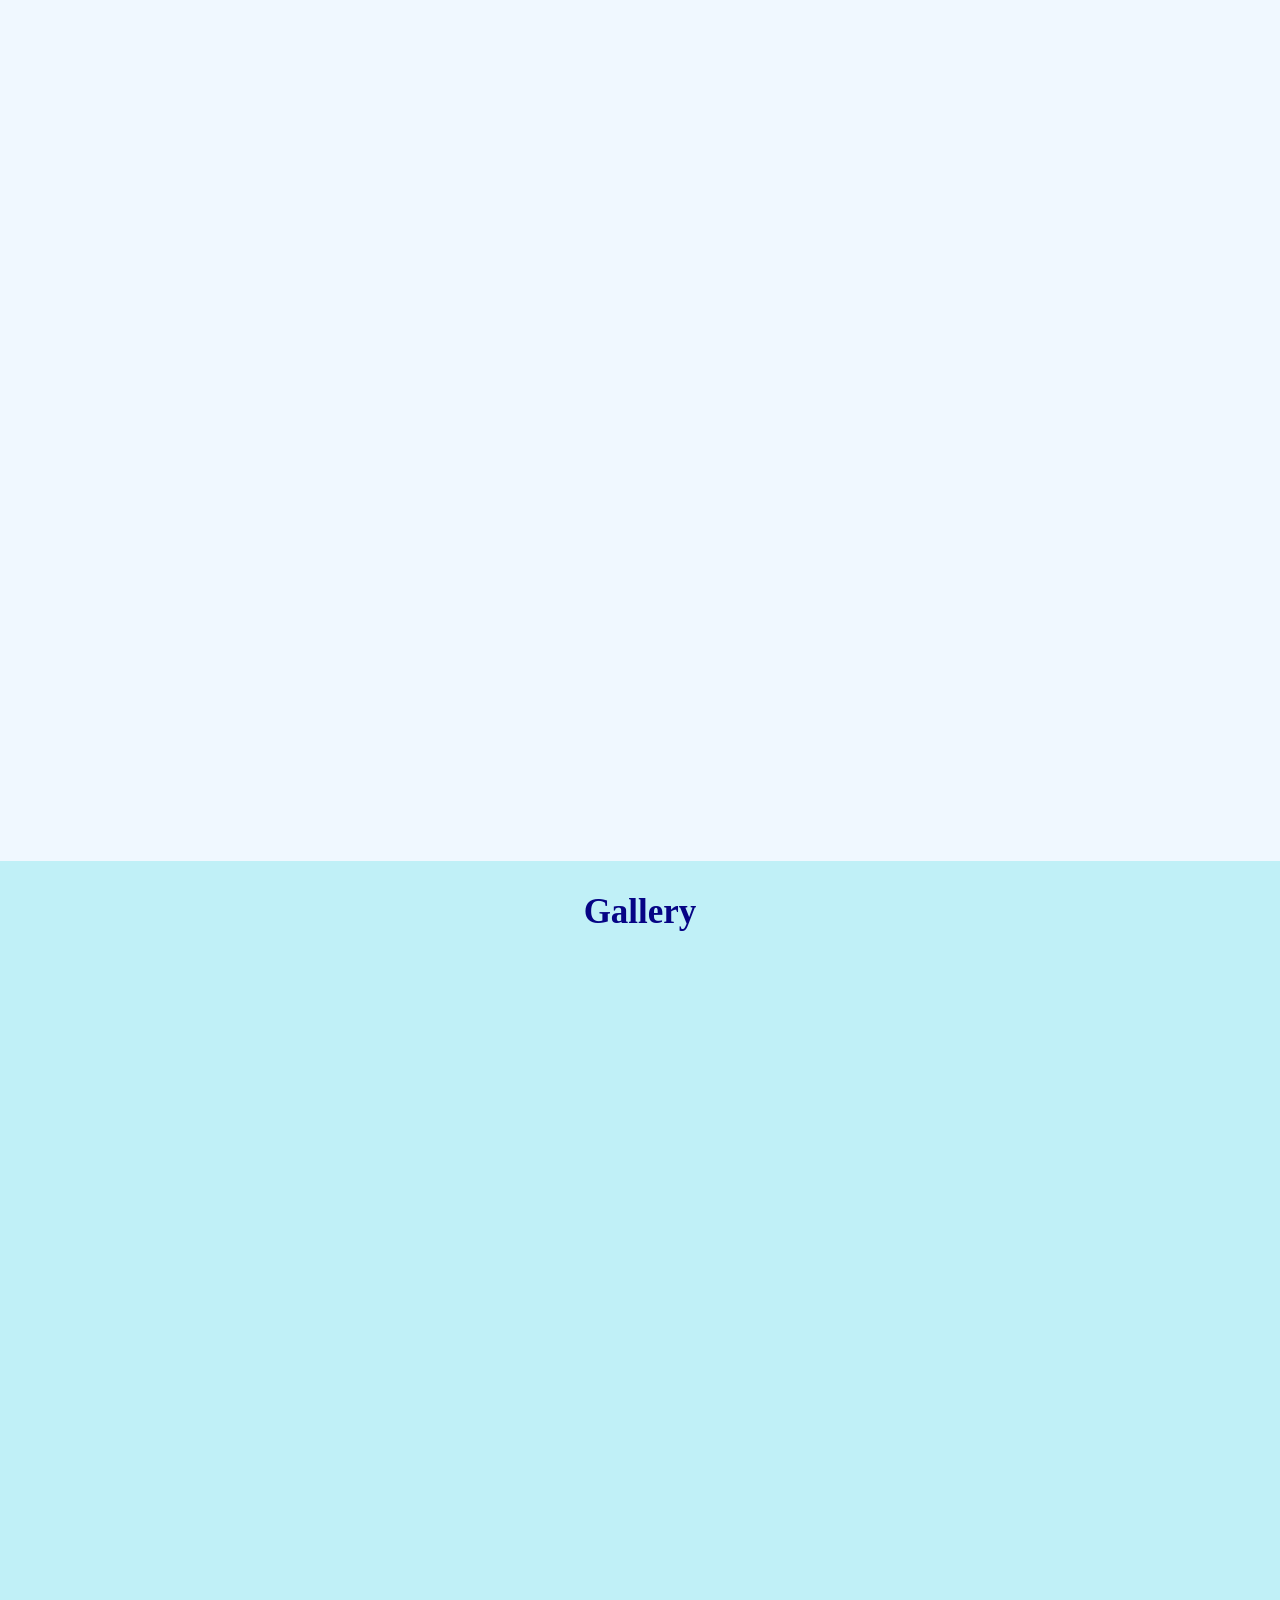
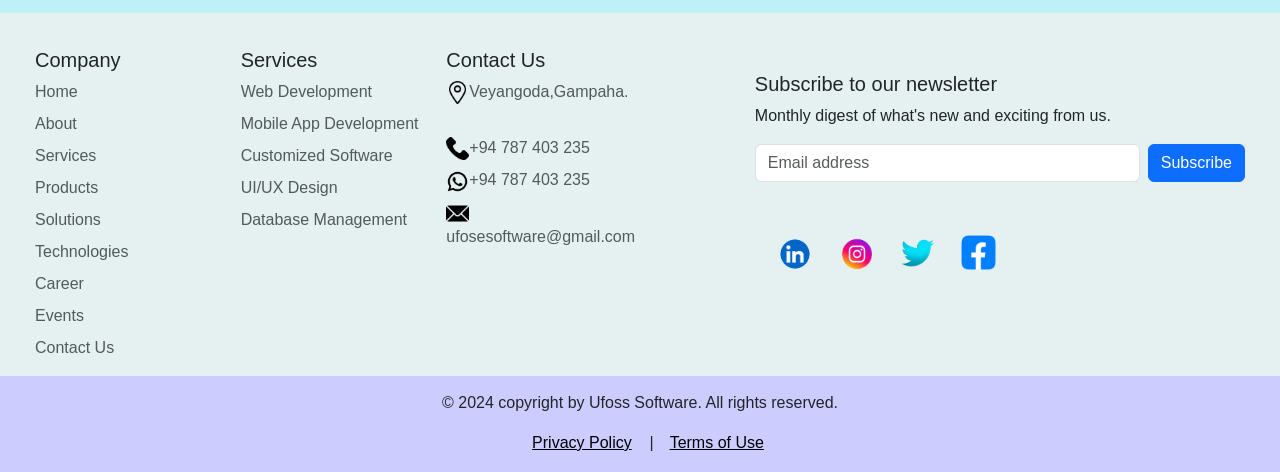
==== commit 8212cf2e: "Update AboutUs.html" ====
--- a/AboutUs.html
+++ b/AboutUs.html
@@ -247,6 +247,25 @@
           </div>
         </div>
 
+                <div class="col-md-2">
+          <div class="con_card" data-aos="flip-right">
+            <img class="blur-effect" src="images/Comp/IMG_20241013_104146 - Shahara Ayesha.jpg" alt=""
+              style="width:100%">
+            <h4>Shaara <br>Rasdeen</h4>
+            <p class="con_title">UI / UX<br> Designer</p>
+            <p>Software Engineer</p>
+            <div style="margin: 10px 0;">
+              <a class="con_a" href="#"><img src="icons/linkedin-logo-linkedin-icon-transparent-free-png.webp" alt=""
+                  height="48"></a>
+              <a class="con_a" href="#"><img src="icons/instagram-logo-instagram-social-media-icon-free-png.webp" alt=""
+                  height="48"></a>
+            </div>
+            <p><button class="con_button"><a href="tel:+94"
+                  class="nav-link p-0 text-body-secondary">Contact</a></button>
+            </p>
+          </div>
+        </div>
+        
          <div class="col-md-2">
           <div class="con_card" data-aos="flip-right">
             <img class="blur-effect" src="images/Comp/vihaga.jpg" alt="" style="width:100%">
@@ -323,24 +342,7 @@
             </p>
           </div>
         </div>
-        <div class="col-md-2">
-          <div class="con_card" data-aos="flip-right">
-            <img class="blur-effect" src="images/Comp/IMG_20241013_104146 - Shahara Ayesha.jpg" alt=""
-              style="width:100%">
-            <h4>Shaara <br>Rasdeen</h4>
-            <p class="con_title">UI / UX<br> Designer</p>
-            <p>Software Engineer</p>
-            <div style="margin: 10px 0;">
-              <a class="con_a" href="#"><img src="icons/linkedin-logo-linkedin-icon-transparent-free-png.webp" alt=""
-                  height="48"></a>
-              <a class="con_a" href="#"><img src="icons/instagram-logo-instagram-social-media-icon-free-png.webp" alt=""
-                  height="48"></a>
-            </div>
-            <p><button class="con_button"><a href="tel:+94"
-                  class="nav-link p-0 text-body-secondary">Contact</a></button>
-            </p>
-          </div>
-        </div>
+
         <div class="col-md-2">
           <div class="con_card" data-aos="flip-right">
             <img class="blur-effect" src="images/Comp/rasid.jpg" alt="" style="width:100%">
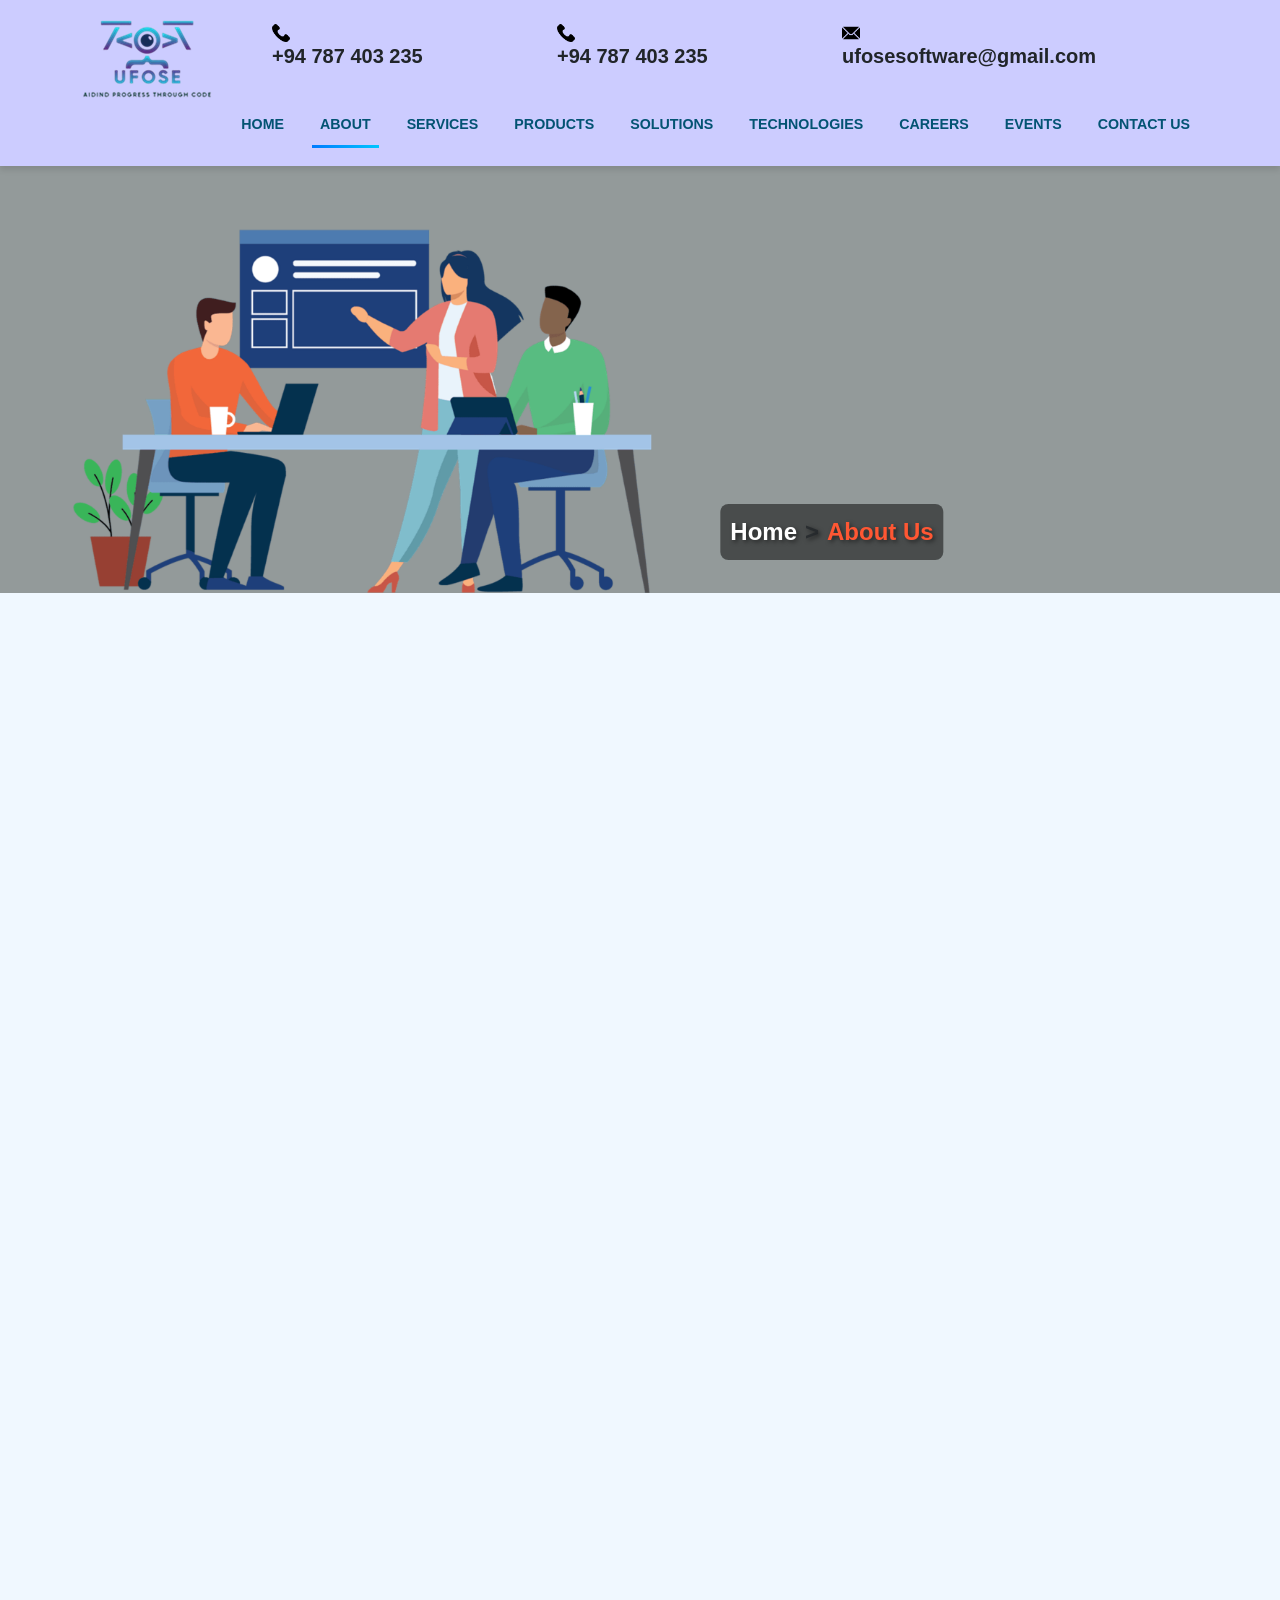
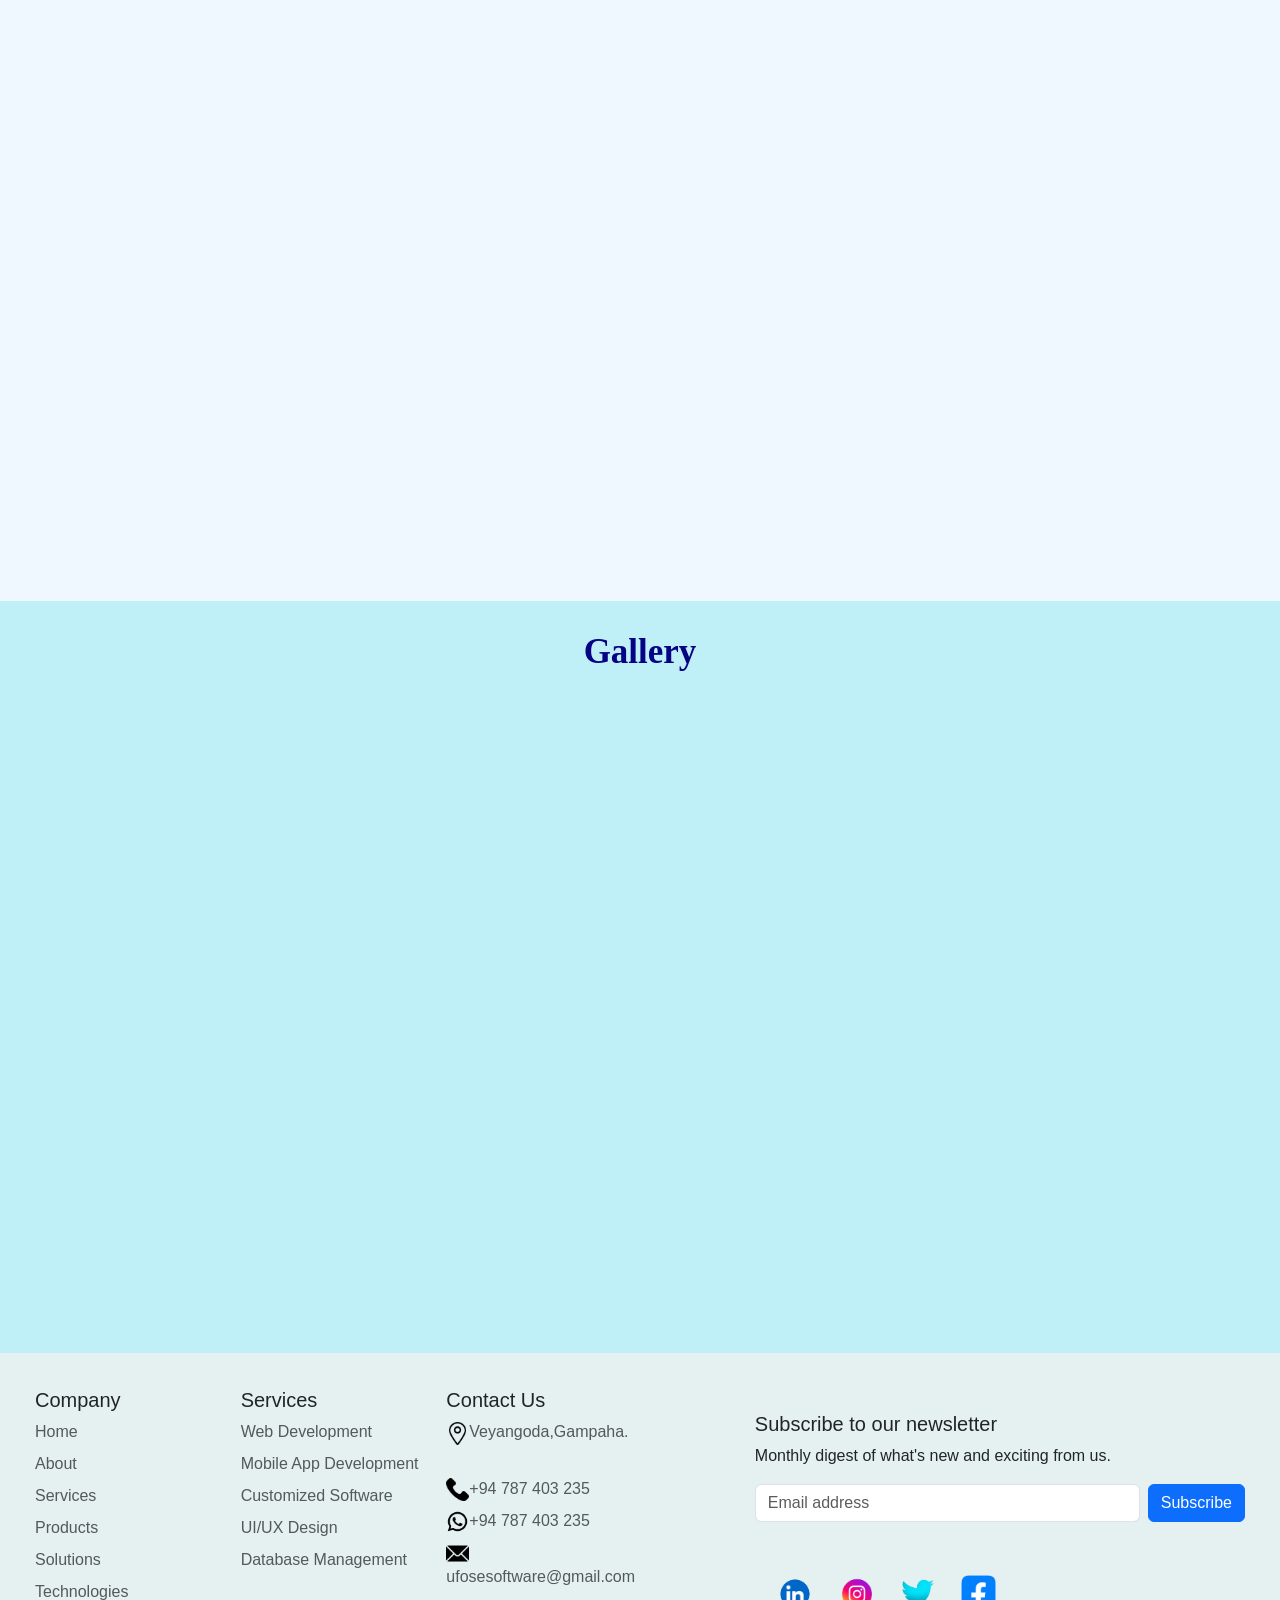
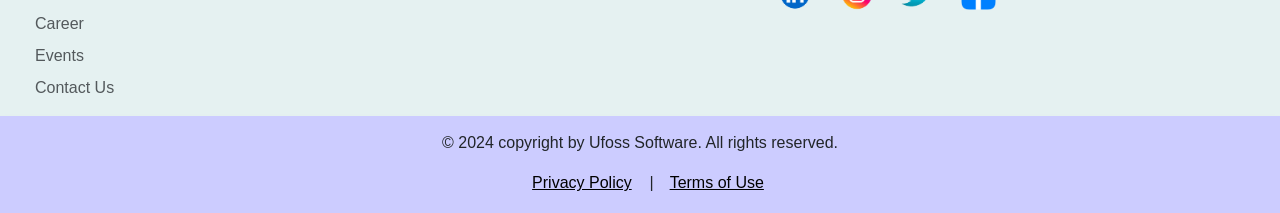
==== commit 4c2c164c: "Update AboutUs.html" ====
--- a/AboutUs.html
+++ b/AboutUs.html
@@ -165,206 +165,13 @@
     </div>
   </div>
   <!--vision/Mission-->
-  <!--CONTACT-->
-  <div class="contact_cardcon ">
-    <DIV class="container">
-
-      <h4 class="txtstyle3" style="color:#060485;">Our Team</h4>
-
-      <div class="row">
-        <div class="col-md-2">
-          <div class="con_card" data-aos="flip-right">
-            <img class="blur-effect" src="images/Comp/sachintha.jpg" alt="" style="width:100%">
-            <h4>Sachintha <br> Tharuka</h4>
-            <p class="con_title">CEO <br>&Founder</p>
-            <p>Software Engineer</p>
-            <div style="margin: 10px 0;">
-              <a class="con_a" href="#"><img src="icons/linkedin-logo-linkedin-icon-transparent-free-png.webp" alt=""
-                  height="48"></a>
-              <a class="con_a" href="#"><img src="icons/instagram-logo-instagram-social-media-icon-free-png.webp" alt=""
-                  height="48"></a>
-            </div>
-            <p><button class="con_button"><a href="tel:+94"
-                  class="nav-link p-0 text-body-secondary">Contact</a></button>
-            </p>
-
-          </div>
-        </div>
-        
-        <div class="col-md-2">
-          <div class="con_card" data-aos="flip-right">
-            <img class="blur-effect" src="images/Comp/kalhara.jpg" alt="" style="width:100%">
-            <h4>Nirod <br> Kalhara</h4>
-            <p class="con_title">Project <br>Manager</p>
-            <p>Software Engineer</p>
-            <div style="margin: 10px 0;">
-              <a class="con_a" href="#"><img src="icons/linkedin-logo-linkedin-icon-transparent-free-png.webp" alt=""
-                  height="48"></a>
-              <a class="con_a" href="#"><img src="icons/instagram-logo-instagram-social-media-icon-free-png.webp" alt=""
-                  height="48"></a>
-            </div>
-            <p><button class="con_button"><a href="tel:+94"
-                  class="nav-link p-0 text-body-secondary">Contact</a></button>
-            </p>
-          </div>
-        </div>
-
-                
-        <div class="col-md-2">
-          <div class="con_card" data-aos="flip-right">
-            <img class="blur-effect" src="images/Comp/DSC_0430 - Charaka Shehan.jpg" alt="" style="width:100%">
-            <h4>Charaka <br>Ruwan</h4>
-            <p class="con_title">Architect <br> Web Developer</p>
-            <p>Nano Technologist</p>
-            <div style="margin: 10px 0;">
-              <a class="con_a" href="#"><img src="icons/linkedin-logo-linkedin-icon-transparent-free-png.webp" alt=""
-                  height="48"></a>
-              <a class="con_a" href="#"><img src="icons/instagram-logo-instagram-social-media-icon-free-png.webp" alt=""
-                  height="48"></a>
-            </div>
-            <p><button class="con_button"><a href="tel:+94"
-                  class="nav-link p-0 text-body-secondary">Contact</a></button>
-            </p>
-          </div>
-        </div>
-
-        <div class="col-md-2">
-          <div class="con_card" data-aos="flip-right">
-            <img class="blur-effect" src="images/Comp/maleesha.jpg" alt="" style="width:100%">
-            <h4>Maleesha <br> Shashini</h4>
-            <p class="con_title"> Quality Assurance<br>
-              Engineer</p>
-            <p>Software Engineer</p>
-            <div style="margin: 10px 0;">
-              <a class="con_a" href="#"><img src="icons/linkedin-logo-linkedin-icon-transparent-free-png.webp" alt=""
-                  height="48"></a>
-              <a class="con_a" href="#"><img src="icons/instagram-logo-instagram-social-media-icon-free-png.webp" alt=""
-                  height="48"></a>
-            </div>
-            <p><button class="con_button"><a href="tel:+94"
-                  class="nav-link p-0 text-body-secondary">Contact</a></button>
-            </p>
-          </div>
-        </div>
-
-                <div class="col-md-2">
-          <div class="con_card" data-aos="flip-right">
-            <img class="blur-effect" src="images/Comp/IMG_20241013_104146 - Shahara Ayesha.jpg" alt=""
-              style="width:100%">
-            <h4>Shaara <br>Rasdeen</h4>
-            <p class="con_title">UI / UX<br> Designer</p>
-            <p>Software Engineer</p>
-            <div style="margin: 10px 0;">
-              <a class="con_a" href="#"><img src="icons/linkedin-logo-linkedin-icon-transparent-free-png.webp" alt=""
-                  height="48"></a>
-              <a class="con_a" href="#"><img src="icons/instagram-logo-instagram-social-media-icon-free-png.webp" alt=""
-                  height="48"></a>
-            </div>
-            <p><button class="con_button"><a href="tel:+94"
-                  class="nav-link p-0 text-body-secondary">Contact</a></button>
-            </p>
-          </div>
-        </div>
-        
-         <div class="col-md-2">
-          <div class="con_card" data-aos="flip-right">
-            <img class="blur-effect" src="images/Comp/vihaga.jpg" alt="" style="width:100%">
-            <h4>Vihaga<br> Induwara</h4>
-            <p class="con_title">Develops Engineer <br> Tech Lead</p>
-            <p>Software Engineer</p>
-            <div style="margin: 10px 0;">
-              <a class="con_a" href="#"><img src="icons/linkedin-logo-linkedin-icon-transparent-free-png.webp" alt=""
-                  height="48"></a>
-              <a class="con_a" href="#"><img src="icons/instagram-logo-instagram-social-media-icon-free-png.webp" alt=""
-                  height="48"></a>
-            </div>
-            <p><button class="con_button"><a href="tel:+94"
-                  class="nav-link p-0 text-body-secondary">Contact</a></button>
-            </p>
-          </div>
-        </div>
-        
-        <div class="col-md-2">
-          <div class="con_card" data-aos="flip-right">
-            <img class="blur-effect" src="images/Comp/sawani.jpg" alt="" style="width:100%">
-            <h4>Sawani<br> Hansika</h4>
-            <p class="con_title">Head of <br>Customer Support</p>
-            <p>Software Engineer</p>
-            <div style="margin: 10px 0;">
-              <a class="con_a" href="#"><img src="icons/linkedin-logo-linkedin-icon-transparent-free-png.webp" alt=""
-                  height="48"></a>
-              <a class="con_a" href="#"><img src="icons/instagram-logo-instagram-social-media-icon-free-png.webp" alt=""
-                  height="48"></a>
-            </div>
-            <p><button class="con_button"><a href="tel:+94"
-                  class="nav-link p-0 text-body-secondary">Contact</a></button>
-            </p>
-          </div>
-        </div>
-        
-      <div class="row " style="justify-content: center;">
-
-         <div class="col-md-2">
-          <div class="con_card" data-aos="flip-right">
-            <img class="blur-effect" src="images/Comp/Tharindi.jpg" alt="" style="width:100%">
-            <h4>Tharindi<br> Kulahthunga</h4>
-            <p class="con_title">Accountant</p>
-            <p>Financial<br> Advisor</p>
-            <div style="margin: 10px 0;">
-              <a class="con_a" href="#"><img src="icons/linkedin-logo-linkedin-icon-transparent-free-png.webp" alt=""
-                  height="48"></a>
-              <a class="con_a" href="#"><img src="icons/instagram-logo-instagram-social-media-icon-free-png.webp" alt=""
-                  height="48"></a>
-            </div>
-            <p><button class="con_button"><a href="tel:+94"
-                  class="nav-link p-0 text-body-secondary">Contact</a></button>
-            </p>
-          </div>
-        </div>
-      </div>
-
-
-       
-        <div class="col-md-2">
-          <div class="con_card" data-aos="flip-right">
-            <img src="images/Comp/7084424.png" alt="" style="width:100%">
-            <h4>Yehan<br> Sathish</h4>
-            <p class="con_title">Head of <br>Marketing of Sales</p>
-            <p>Software Engineer</p>
-            <div style="margin: 10px 0;">
-              <a class="con_a" href="#"><img src="icons/linkedin-logo-linkedin-icon-transparent-free-png.webp" alt=""
-                  height="48"></a>
-              <a class="con_a" href="#"><img src="icons/instagram-logo-instagram-social-media-icon-free-png.webp" alt=""
-                  height="48"></a>
-            </div>
-            <p><button class="con_button"><a href="tel:+94"
-                  class="nav-link p-0 text-body-secondary">Contact</a></button>
-            </p>
-          </div>
-        </div>
-
-        <div class="col-md-2">
-          <div class="con_card" data-aos="flip-right">
-            <img class="blur-effect" src="images/Comp/rasid.jpg" alt="" style="width:100%">
-            <h4>Rashid<br> Ahmad</h4>
-            <p class="con_title">Quality Assurance<br> Engineer</p>
-            <p>Software Engineer</p>
-            <div style="margin: 10px 0;">
-              <a class="con_a" href="#"><img src="icons/linkedin-logo-linkedin-icon-transparent-free-png.webp" alt=""
-                  height="48"></a>
-              <a class="con_a" href="#"><img src="icons/instagram-logo-instagram-social-media-icon-free-png.webp" alt=""
-                  height="48"></a>
-            </div>
-            <p><button class="con_button"><a href="tel:+94"
-                  class="nav-link p-0 text-body-secondary">Contact</a></button>
-            </p>
-          </div>
-        </div>
-      </div>
-    </DIV>
-  </div>
-
-  <!--CONTACT-->
+
+   <!--CONTACT-->
+
+
+  
+   <!--CONTACT-->
+  
   <!-- Gallery -->
   <div class="container-fluid">
     <div class="row galarry">
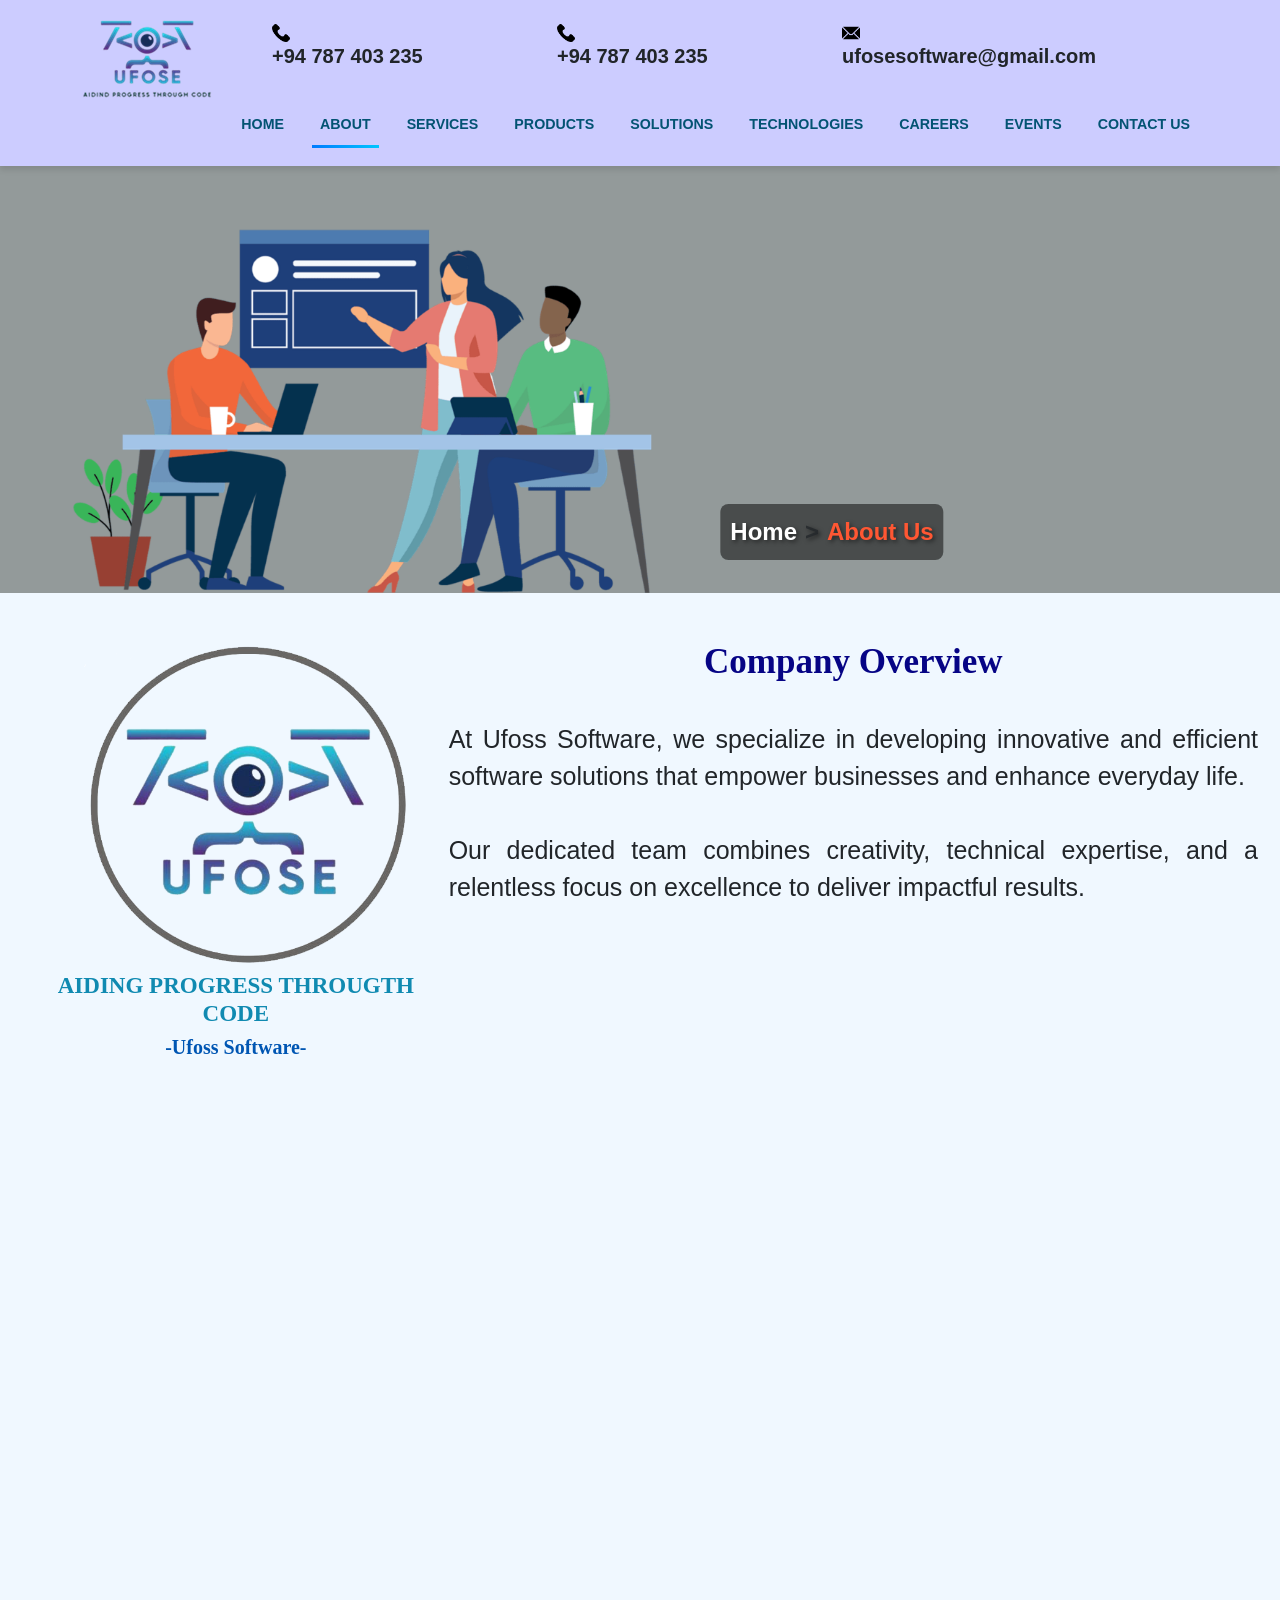
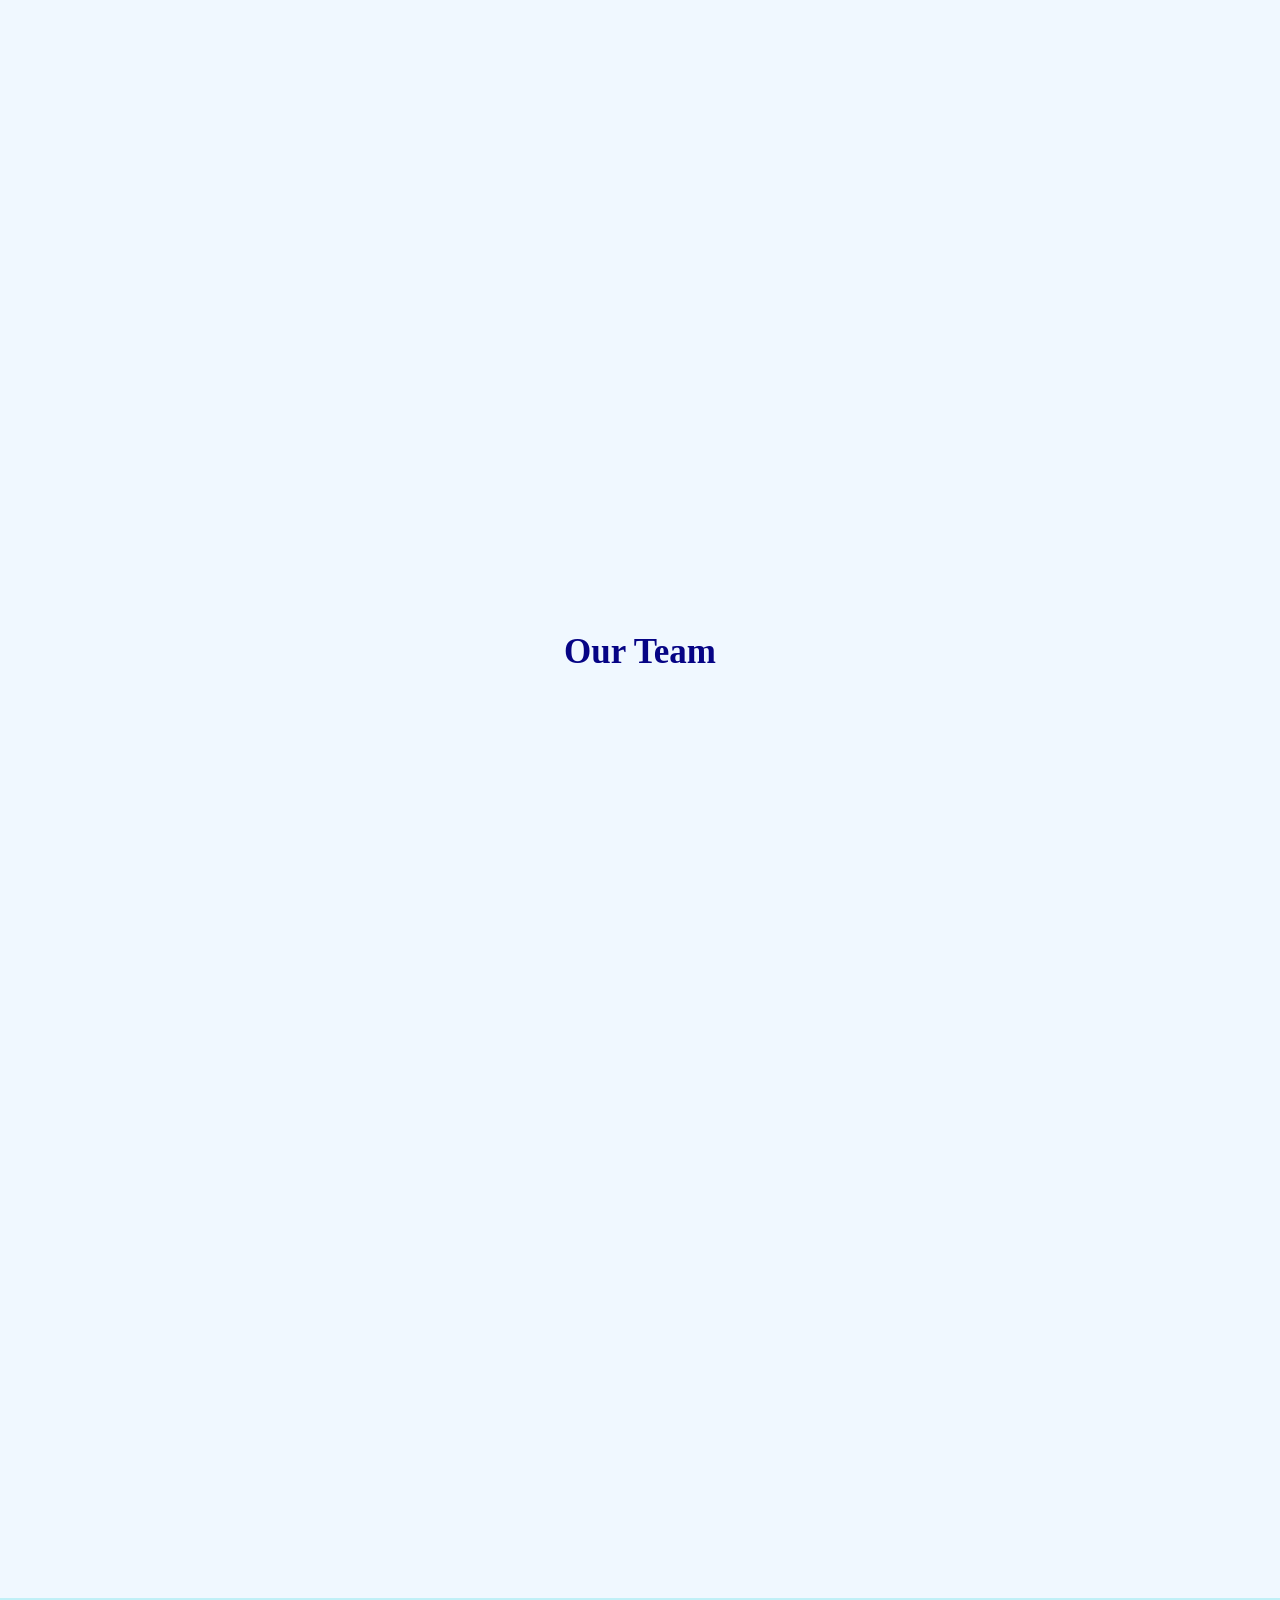
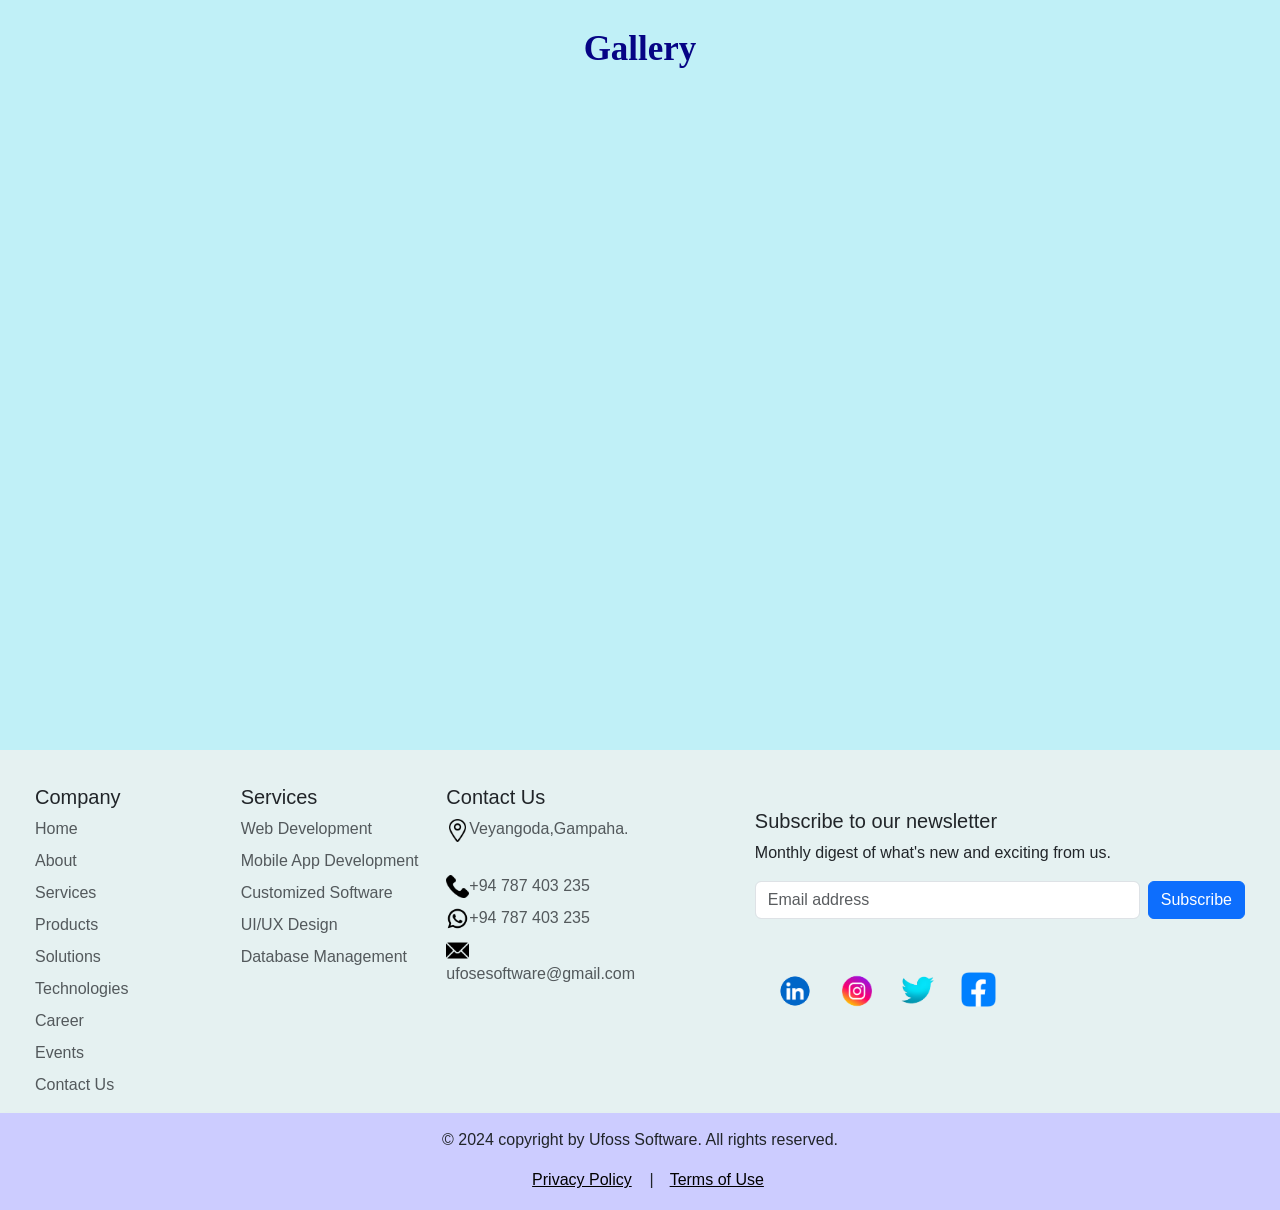
==== commit 7fd489df: "Update AboutUs.html" ====
--- a/AboutUs.html
+++ b/AboutUs.html
@@ -165,36 +165,238 @@
     </div>
   </div>
   <!--vision/Mission-->
-
-   <!--CONTACT-->
-
-
-  
-   <!--CONTACT-->
-  
+  <!--CONTACT-->
+  <div class="contact_cardcon ">
+    <DIV class="container">
+
+      <h4 class="txtstyle3" style="color:#060485;">Our Team</h4>
+
+      <div class="row">
+        <div class="col-md-2">
+          <div class="con_card" data-aos="flip-right">
+            <img class="blur-effect" src="images/Comp/sachintha.jpg" alt="" style="width:100%">
+            <h4>Sachintha <br> Tharuka</h4>
+            <p class="con_title">CEO <br>&Founder</p>
+            <p>Software Engineer</p>
+            <div style="margin: 10px 0;">
+              <a class="con_a" href="#"><img src="icons/linkedin-logo-linkedin-icon-transparent-free-png.webp" alt=""
+                  height="48"></a>
+              <a class="con_a" href="#"><img src="icons/instagram-logo-instagram-social-media-icon-free-png.webp" alt=""
+                  height="48"></a>
+            </div>
+            <p><button class="con_button"><a href="tel:+94"
+                  class="nav-link p-0 text-body-secondary">Contact</a></button>
+            </p>
+
+          </div>
+        </div>
+
+        <div class="col-md-2">
+          <div class="con_card" data-aos="flip-right">
+            <img class="blur-effect" src="images/Comp/kalhara.jpg" alt="" style="width:100%">
+            <h4>Nirod <br> Kalhara</h4>
+            <p class="con_title">Project <br>Manager</p>
+            <p>Software Engineer</p>
+            <div style="margin: 10px 0;">
+              <a class="con_a" href="#"><img src="icons/linkedin-logo-linkedin-icon-transparent-free-png.webp" alt=""
+                  height="48"></a>
+              <a class="con_a" href="#"><img src="icons/instagram-logo-instagram-social-media-icon-free-png.webp" alt=""
+                  height="48"></a>
+            </div>
+            <p><button class="con_button"><a href="tel:+94"
+                  class="nav-link p-0 text-body-secondary">Contact</a></button>
+            </p>
+          </div>
+        </div>
+
+
+        <div class="col-md-2">
+          <div class="con_card" data-aos="flip-right">
+            <img class="blur-effect" src="images/Comp/DSC_0430 - Charaka Shehan.jpg" alt="" style="width:100%">
+            <h4>Charaka <br>Ruwan</h4>
+            <p class="con_title">Architect <br> Web Developer</p>
+            <p>Nano Technologist</p>
+            <div style="margin: 10px 0;">
+              <a class="con_a" href="#"><img src="icons/linkedin-logo-linkedin-icon-transparent-free-png.webp" alt=""
+                  height="48"></a>
+              <a class="con_a" href="#"><img src="icons/instagram-logo-instagram-social-media-icon-free-png.webp" alt=""
+                  height="48"></a>
+            </div>
+            <p><button class="con_button"><a href="tel:+94"
+                  class="nav-link p-0 text-body-secondary">Contact</a></button>
+            </p>
+          </div>
+        </div>
+
+        <div class="col-md-2">
+          <div class="con_card" data-aos="flip-right">
+            <img class="blur-effect" src="images/Comp/maleesha.jpg" alt="" style="width:100%">
+            <h4>Maleesha <br> Shashini</h4>
+            <p class="con_title"> Quality Assurance<br>
+              Engineer</p>
+            <p>Software Engineer</p>
+            <div style="margin: 10px 0;">
+              <a class="con_a" href="#"><img src="icons/linkedin-logo-linkedin-icon-transparent-free-png.webp" alt=""
+                  height="48"></a>
+              <a class="con_a" href="#"><img src="icons/instagram-logo-instagram-social-media-icon-free-png.webp" alt=""
+                  height="48"></a>
+            </div>
+            <p><button class="con_button"><a href="tel:+94"
+                  class="nav-link p-0 text-body-secondary">Contact</a></button>
+            </p>
+          </div>
+        </div>
+
+        <div class="col-md-2">
+          <div class="con_card" data-aos="flip-right">
+            <img class="blur-effect" src="images/Comp/IMG_20241013_104146 - Shahara Ayesha.jpg" alt=""
+              style="width:100%">
+            <h4>Shaara <br>Rasdeen</h4>
+            <p class="con_title">UI / UX<br> Designer</p>
+            <p>Software Engineer</p>
+            <div style="margin: 10px 0;">
+              <a class="con_a" href="#"><img src="icons/linkedin-logo-linkedin-icon-transparent-free-png.webp" alt=""
+                  height="48"></a>
+              <a class="con_a" href="#"><img src="icons/instagram-logo-instagram-social-media-icon-free-png.webp" alt=""
+                  height="48"></a>
+            </div>
+            <p><button class="con_button"><a href="tel:+94"
+                  class="nav-link p-0 text-body-secondary">Contact</a></button>
+            </p>
+          </div>
+        </div>
+
+        <div class="col-md-2">
+          <div class="con_card" data-aos="flip-right">
+            <img class="blur-effect" src="images/Comp/vihaga.jpg" alt="" style="width:100%">
+            <h4>Vihaga<br> Induwara</h4>
+            <p class="con_title">AI / ML  <br> Engineer </p>
+            <p>Software Engineer</p>
+            <div style="margin: 10px 0;">
+              <a class="con_a" href="#"><img src="icons/linkedin-logo-linkedin-icon-transparent-free-png.webp" alt=""
+                  height="48"></a>
+              <a class="con_a" href="#"><img src="icons/instagram-logo-instagram-social-media-icon-free-png.webp" alt=""
+                  height="48"></a>
+            </div>
+            <p><button class="con_button"><a href="tel:+94"
+                  class="nav-link p-0 text-body-secondary">Contact</a></button>
+            </p>
+          </div>
+        </div>
+
+        <div class="col-md-2">
+          <div class="con_card" data-aos="flip-right">
+            <img class="blur-effect" src="images/Comp/sawani.jpg" alt="" style="width:100%">
+            <h4>Sawani<br> Hansika</h4>
+            <p class="con_title">Head of <br>Customer Support</p>
+            <p>Software Engineer</p>
+            <div style="margin: 10px 0;">
+              <a class="con_a" href="#"><img src="icons/linkedin-logo-linkedin-icon-transparent-free-png.webp" alt=""
+                  height="48"></a>
+              <a class="con_a" href="#"><img src="icons/instagram-logo-instagram-social-media-icon-free-png.webp" alt=""
+                  height="48"></a>
+            </div>
+            <p><button class="con_button"><a href="tel:+94"
+                  class="nav-link p-0 text-body-secondary">Contact</a></button>
+            </p>
+          </div>
+        </div>
+
+
+
+        <div class="col-md-2">
+          <div class="con_card" data-aos="flip-right">
+            <img class="blur-effect" src="images/Comp/Tharindi.jpg" alt="" style="width:100%">
+            <h4>Tharindi<br> Kulahthunga</h4>
+            <p class="con_title">Accountant</p>
+            <p>Financial<br> Advisor</p>
+            <div style="margin: 10px 0;">
+              <a class="con_a" href="#"><img src="icons/linkedin-logo-linkedin-icon-transparent-free-png.webp" alt=""
+                  height="48"></a>
+              <a class="con_a" href="#"><img src="icons/instagram-logo-instagram-social-media-icon-free-png.webp" alt=""
+                  height="48"></a>
+            </div>
+            <p><button class="con_button"><a href="tel:+94"
+                  class="nav-link p-0 text-body-secondary">Contact</a></button>
+            </p>
+          </div>
+        </div>
+
+        <div class="col-md-2">
+          <div class="con_card" data-aos="flip-right">
+            <img class="blur-effect" src="images/Comp/rasid.jpg" alt="" style="width:100%">
+            <h4>Rashid<br> Ahmad</h4>
+            <p class="con_title">Quality Assurance<br> Engineer</p>
+            <p>Software Engineer</p>
+            <div style="margin: 10px 0;">
+              <a class="con_a" href="#"><img src="icons/linkedin-logo-linkedin-icon-transparent-free-png.webp" alt=""
+                  height="48"></a>
+              <a class="con_a" href="#"><img src="icons/instagram-logo-instagram-social-media-icon-free-png.webp" alt=""
+                  height="48"></a>
+            </div>
+            <p><button class="con_button"><a href="tel:+94"
+                  class="nav-link p-0 text-body-secondary">Contact</a></button>
+            </p>
+          </div>
+        </div>
+
+        <div class="col-md-2">
+          <div class="con_card" data-aos="flip-right">
+            <img src="images/Comp/7084424.png" alt="" style="width:100%">
+            <h4>Yehan<br> Sathish</h4>
+            <p class="con_title">Head of <br>Marketing of Sales</p>
+            <p>Software Engineer</p>
+            <div style="margin: 10px 0;">
+              <a class="con_a" href="#"><img src="icons/linkedin-logo-linkedin-icon-transparent-free-png.webp" alt=""
+                  height="48"></a>
+              <a class="con_a" href="#"><img src="icons/instagram-logo-instagram-social-media-icon-free-png.webp" alt=""
+                  height="48"></a>
+            </div>
+            <p><button class="con_button"><a href="tel:+94"
+                  class="nav-link p-0 text-body-secondary">Contact</a></button>
+            </p>
+          </div>
+        </div>
+
+
+
+      </div>
+
+
+      
+
+
+    </div>
+  </DIV>
+  </div>
+
+  <!--CONTACT-->
   <!-- Gallery -->
   <div class="container-fluid">
     <div class="row galarry">
       <h4 class="txtstyle3" style="color:#060485;">Gallery</h4>
       <div class="blur-effect col-lg-4 col-md-12 mb-4 mb-lg-0">
-        <img data-aos="flip-right" src="gallery/11 (5).jpg"
-          class="w-100 shadow-1-strong rounded mb-4 styleIMG" alt="" />
-
-        <img data-aos="flip-right" src="gallery/11 (2).jpg" class="w-100 shadow-1-strong rounded mb-4 styleIMG" alt="" />
+        <img data-aos="flip-right" src="gallery/11 (5).jpg" class="w-100 shadow-1-strong rounded mb-4 styleIMG"
+          alt="" />
+
+        <img data-aos="flip-right" src="gallery/11 (2).jpg" class="w-100 shadow-1-strong rounded mb-4 styleIMG"
+          alt="" />
       </div>
 
       <div class="blur-effect col-lg-4 mb-4 mb-lg-0">
-        <img data-aos="flip-right" src="gallery/11 (7).jpg" class="w-100 shadow-1-strong rounded mb-4 styleIMG" alt="" />
-
-        <img data-aos="flip-right" src="gallery/11 (4).jpg"
-          class="w-100 shadow-1-strong rounded mb-4 styleIMG" alt="" />
+        <img data-aos="flip-right" src="gallery/11 (7).jpg" class="w-100 shadow-1-strong rounded mb-4 styleIMG"
+          alt="" />
+
+        <img data-aos="flip-right" src="gallery/11 (4).jpg" class="w-100 shadow-1-strong rounded mb-4 styleIMG"
+          alt="" />
       </div>
 
       <div class="blur-effect col-lg-4 mb-4 mb-lg-0">
-        <img data-aos="flip-right" src="gallery/11 (3).jpg"
-          class="w-100 shadow-1-strong rounded mb-4 styleIMG" alt="" />
-
-        <img data-aos="flip-right" src="gallery/11 (8).jpg" class="w-100 shadow-1-strong rounded mb-4 styleIMG" alt="" />
+        <img data-aos="flip-right" src="gallery/11 (3).jpg" class="w-100 shadow-1-strong rounded mb-4 styleIMG"
+          alt="" />
+
+        <img data-aos="flip-right" src="gallery/11 (8).jpg" class="w-100 shadow-1-strong rounded mb-4 styleIMG"
+          alt="" />
       </div>
     </div>
   </div>
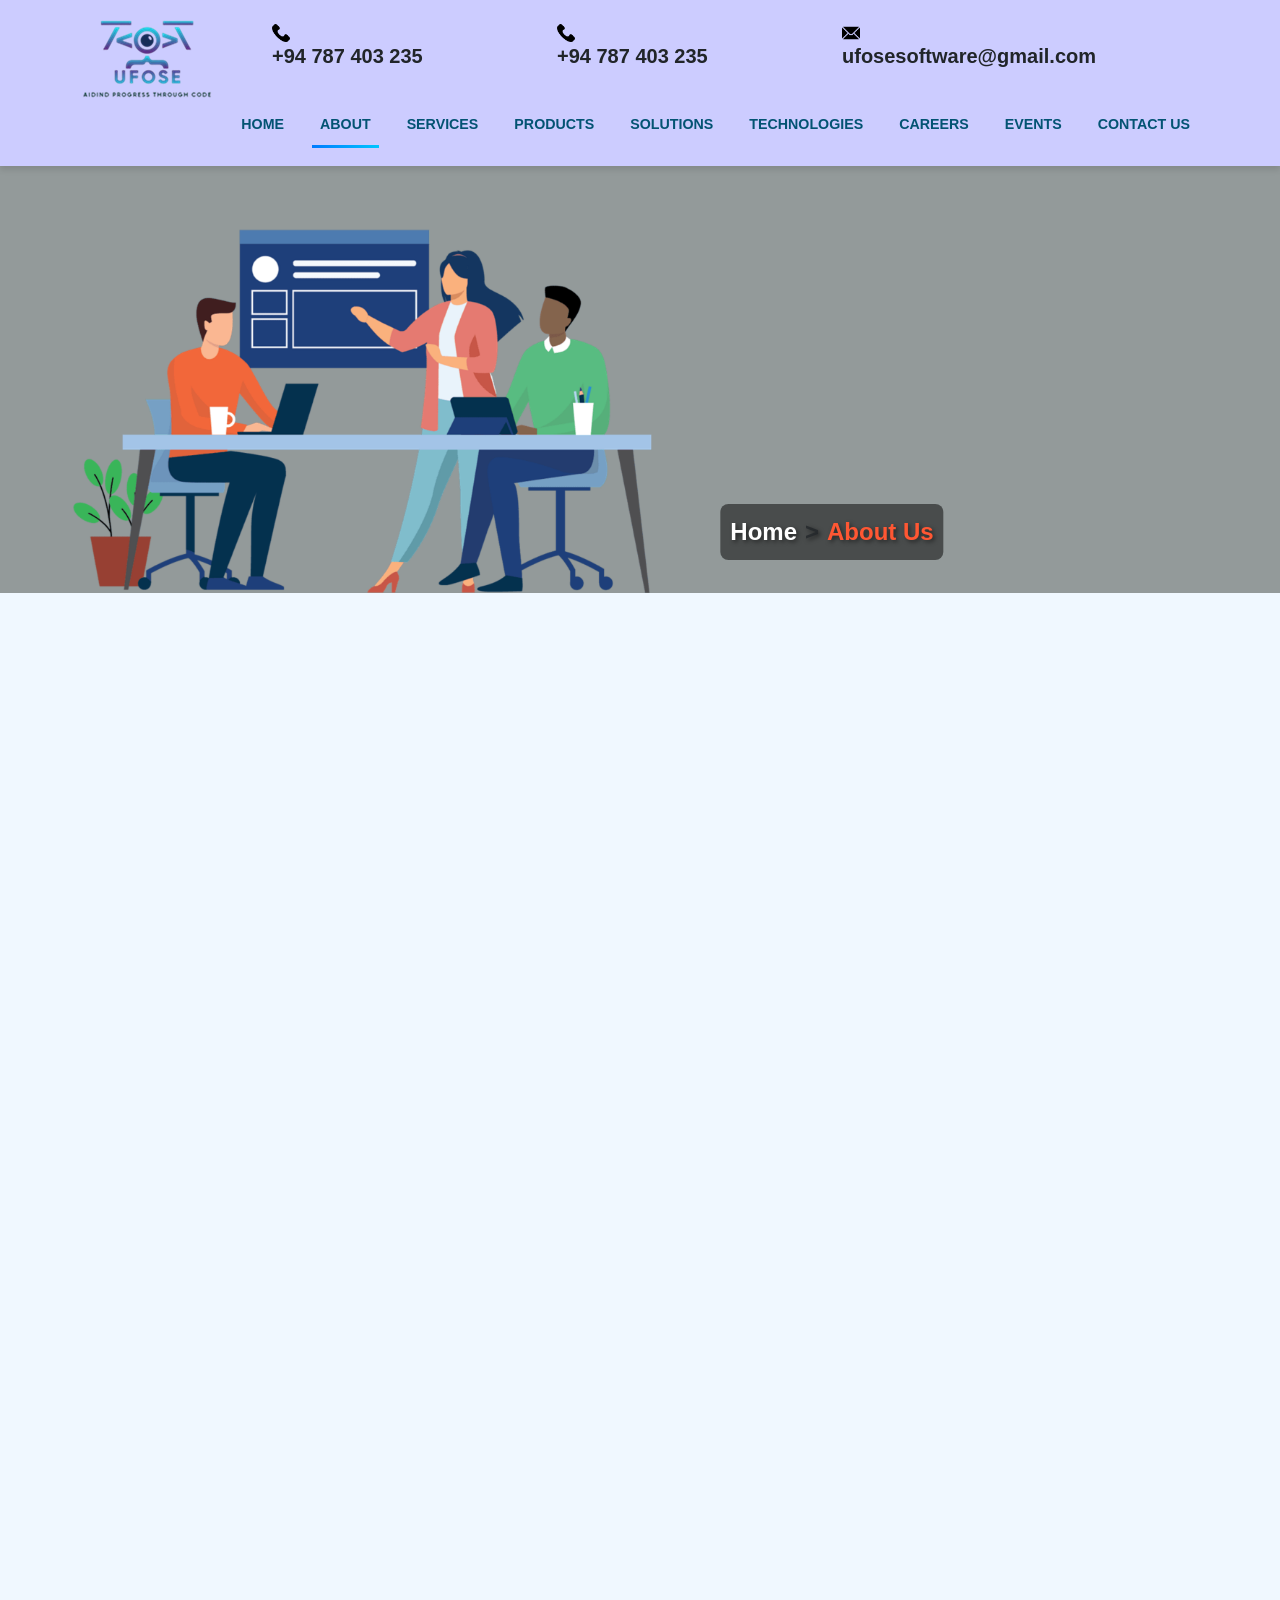
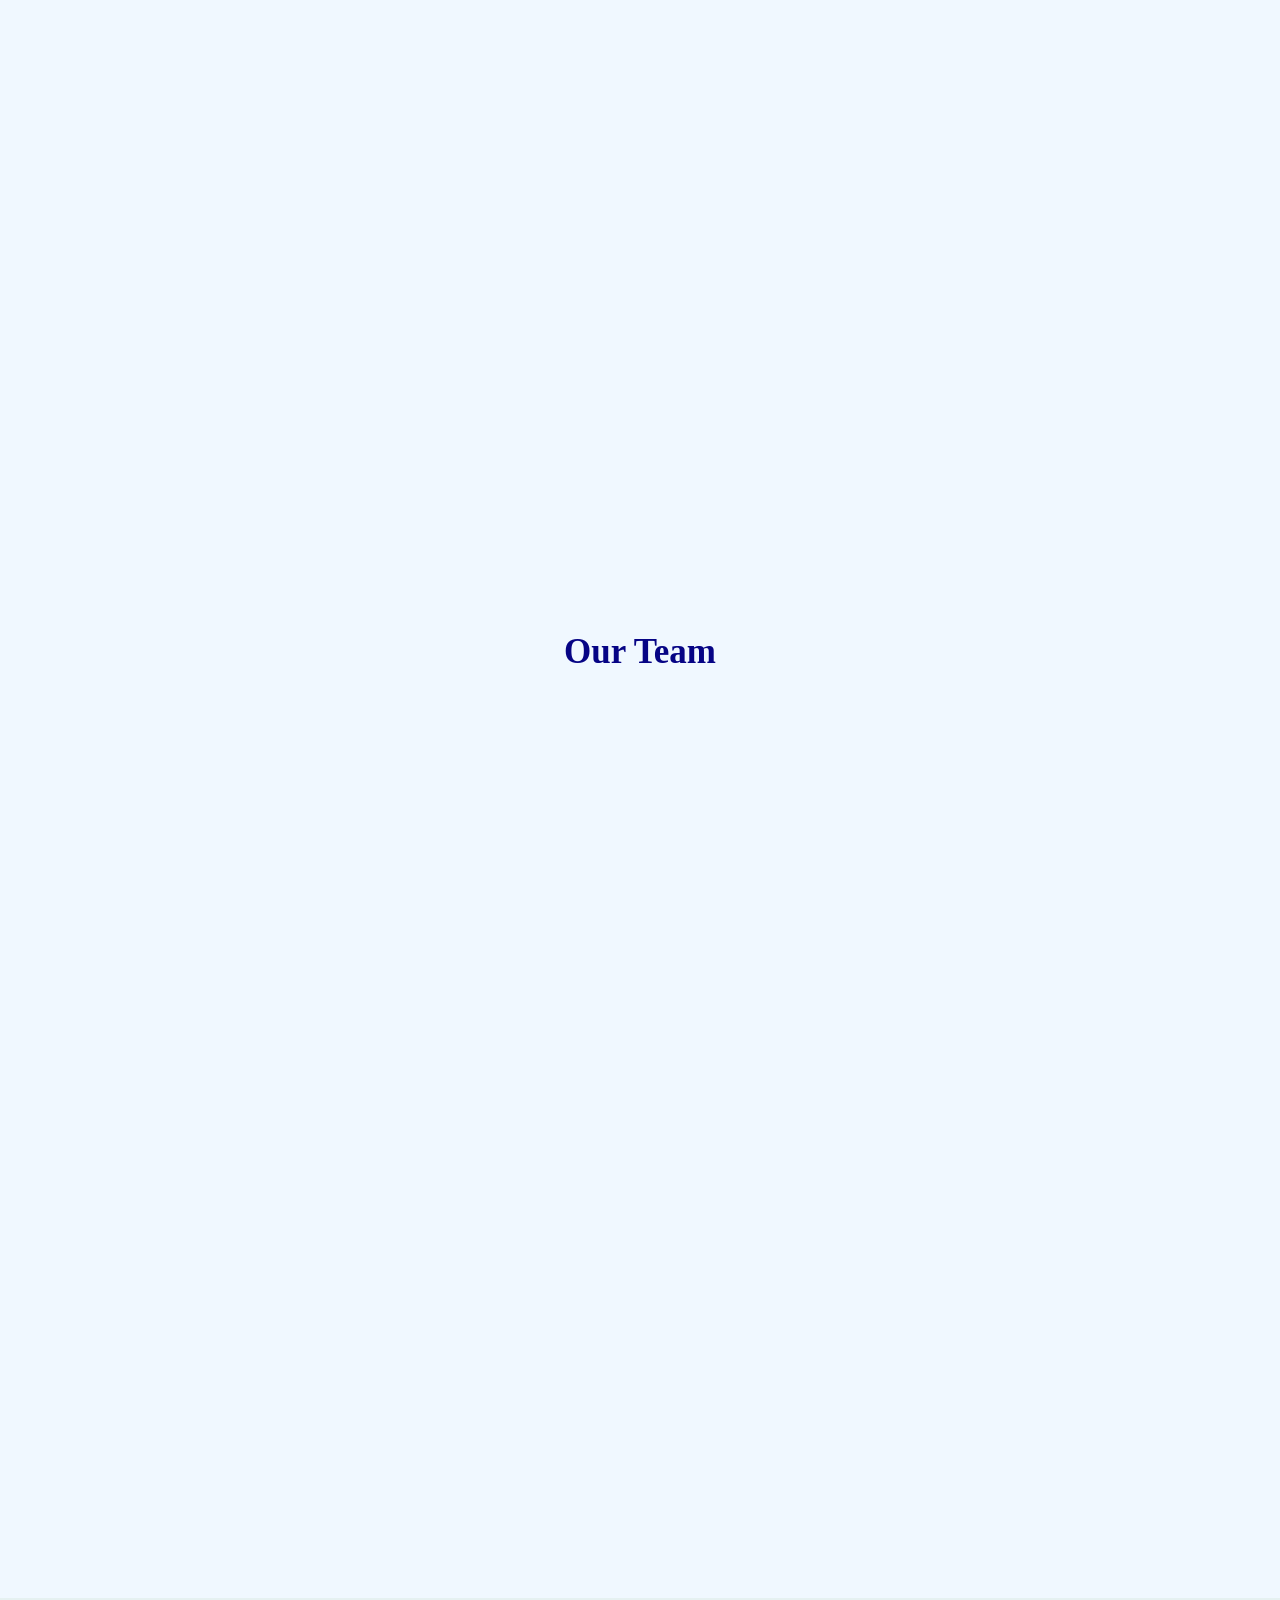
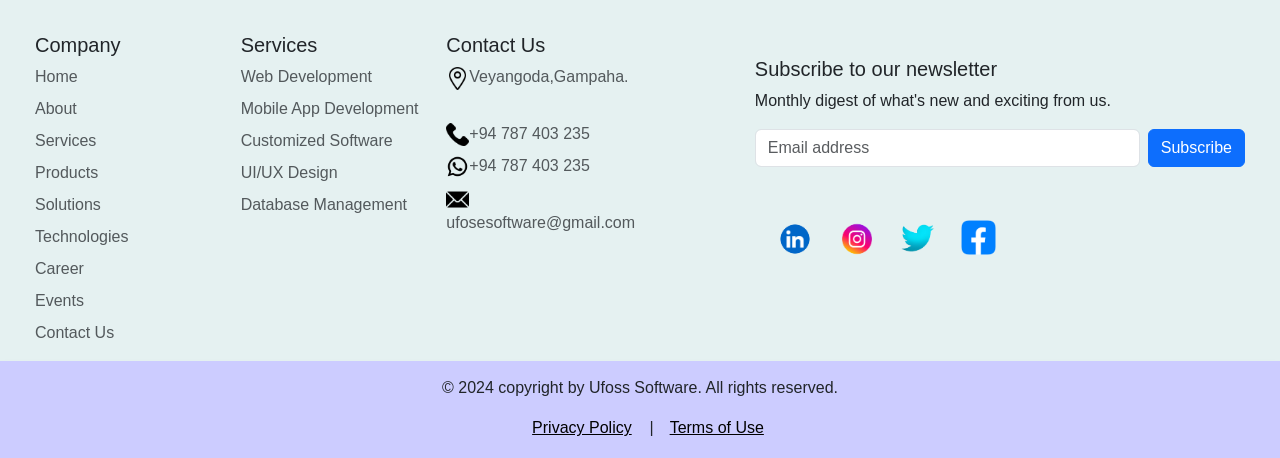
==== commit 372dab1f: "Update AboutUs.html" ====
--- a/AboutUs.html
+++ b/AboutUs.html
@@ -371,36 +371,6 @@
   </div>
 
   <!--CONTACT-->
-  <!-- Gallery -->
-  <div class="container-fluid">
-    <div class="row galarry">
-      <h4 class="txtstyle3" style="color:#060485;">Gallery</h4>
-      <div class="blur-effect col-lg-4 col-md-12 mb-4 mb-lg-0">
-        <img data-aos="flip-right" src="gallery/11 (5).jpg" class="w-100 shadow-1-strong rounded mb-4 styleIMG"
-          alt="" />
-
-        <img data-aos="flip-right" src="gallery/11 (2).jpg" class="w-100 shadow-1-strong rounded mb-4 styleIMG"
-          alt="" />
-      </div>
-
-      <div class="blur-effect col-lg-4 mb-4 mb-lg-0">
-        <img data-aos="flip-right" src="gallery/11 (7).jpg" class="w-100 shadow-1-strong rounded mb-4 styleIMG"
-          alt="" />
-
-        <img data-aos="flip-right" src="gallery/11 (4).jpg" class="w-100 shadow-1-strong rounded mb-4 styleIMG"
-          alt="" />
-      </div>
-
-      <div class="blur-effect col-lg-4 mb-4 mb-lg-0">
-        <img data-aos="flip-right" src="gallery/11 (3).jpg" class="w-100 shadow-1-strong rounded mb-4 styleIMG"
-          alt="" />
-
-        <img data-aos="flip-right" src="gallery/11 (8).jpg" class="w-100 shadow-1-strong rounded mb-4 styleIMG"
-          alt="" />
-      </div>
-    </div>
-  </div>
-  <!-- Gallery -->
   <!--footer-->
   <footer>
     <div class="footertwo">
